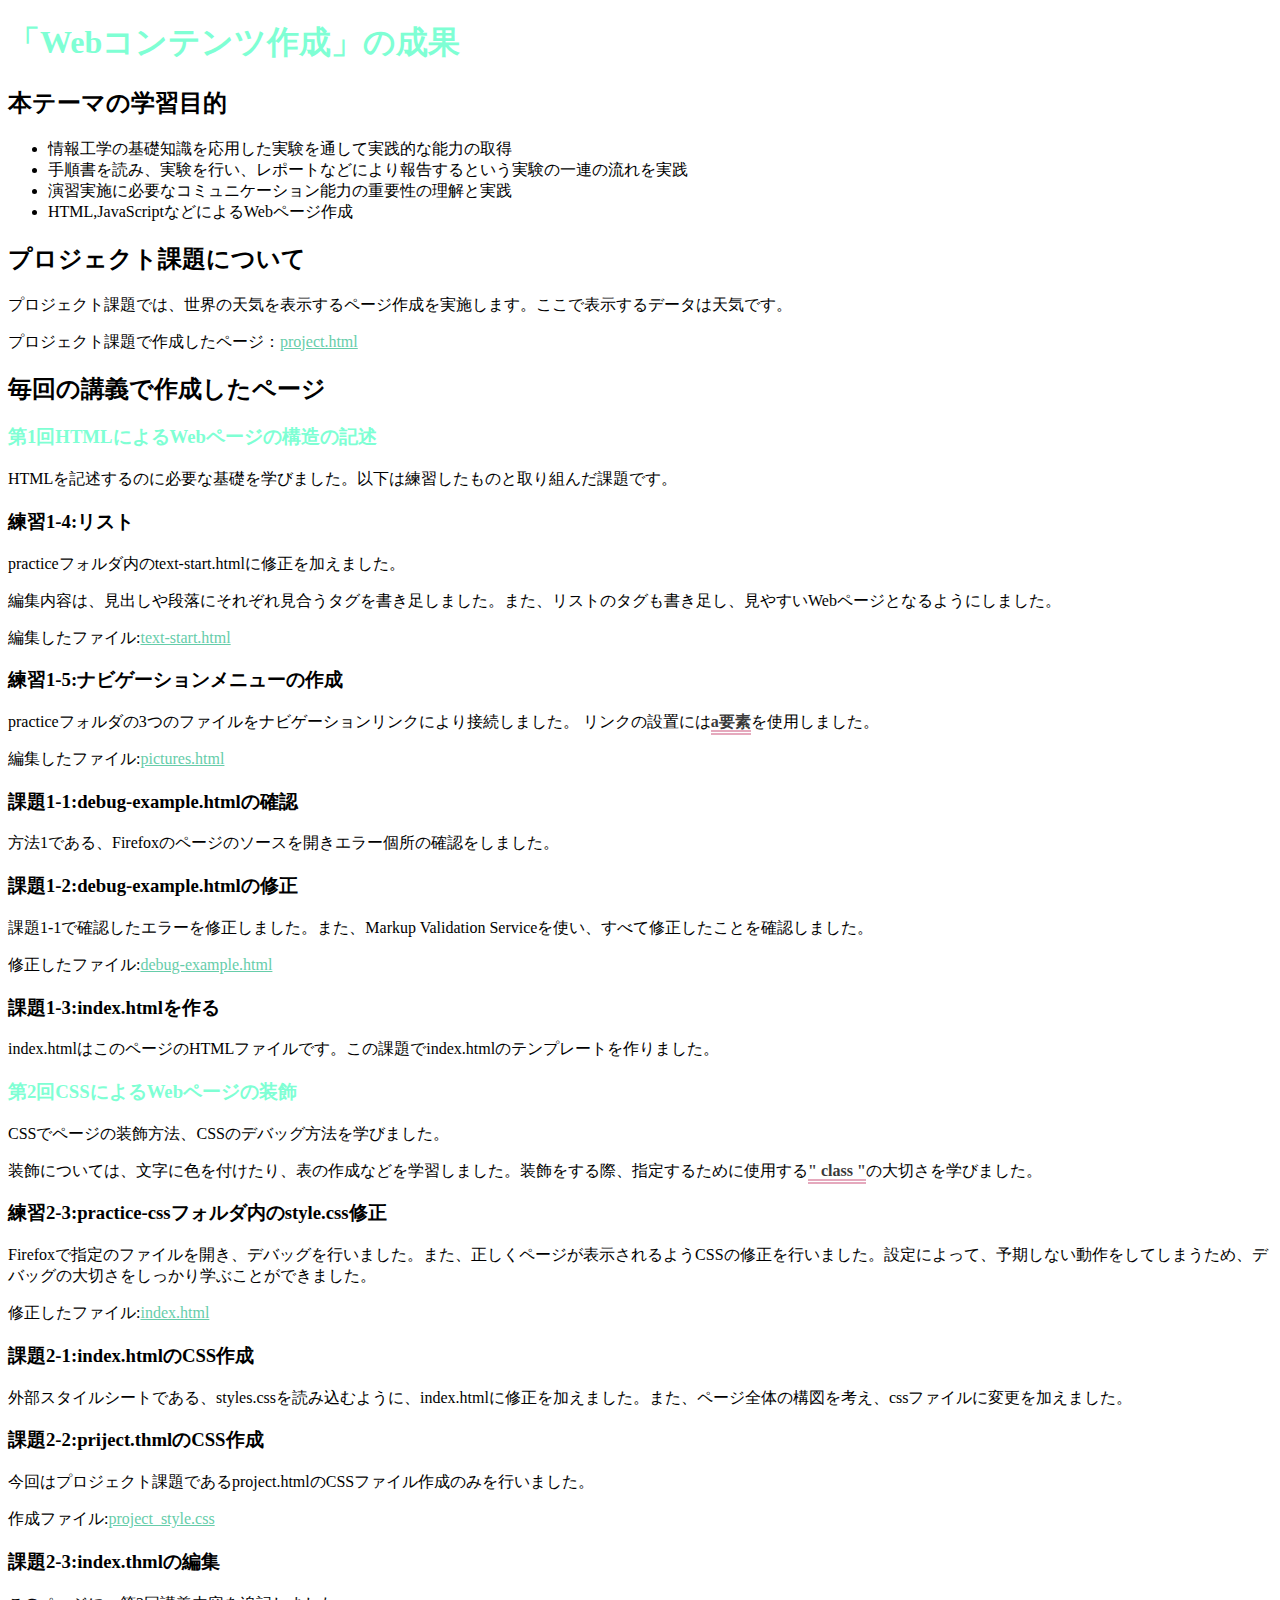
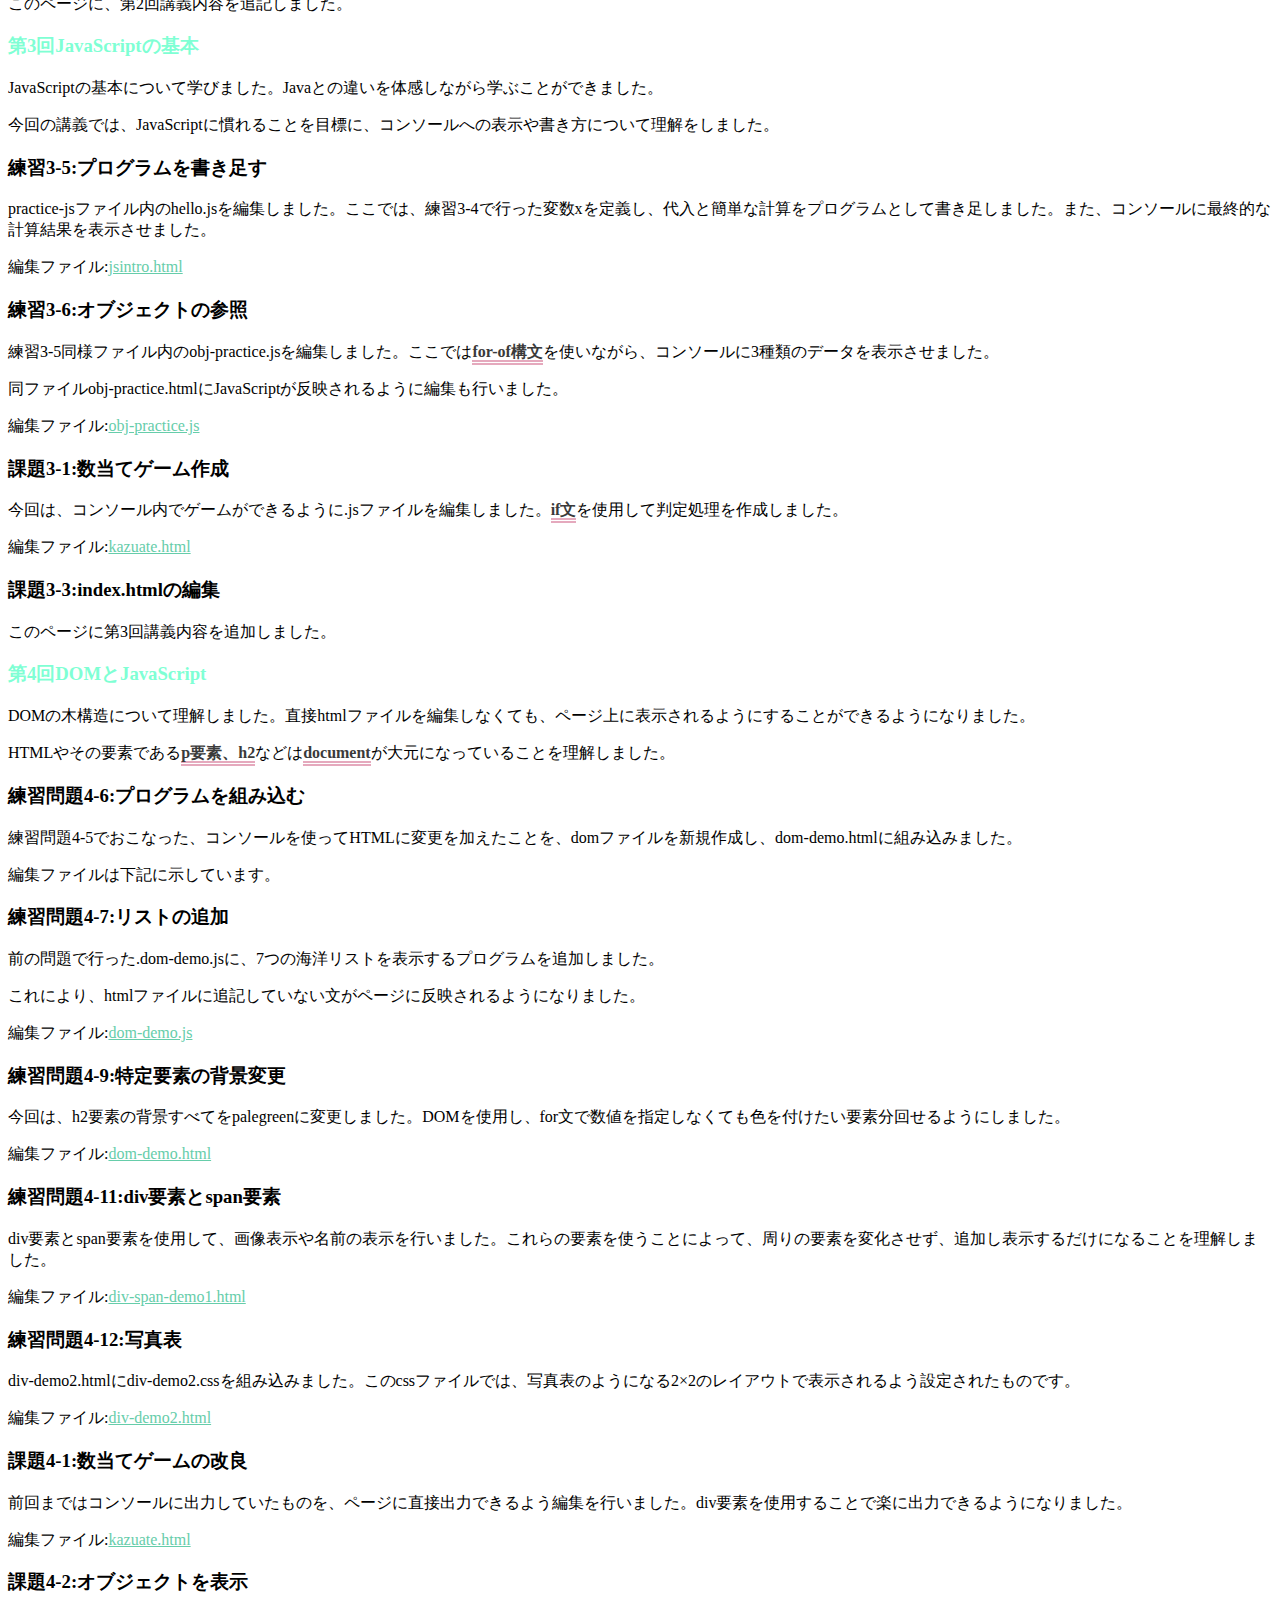
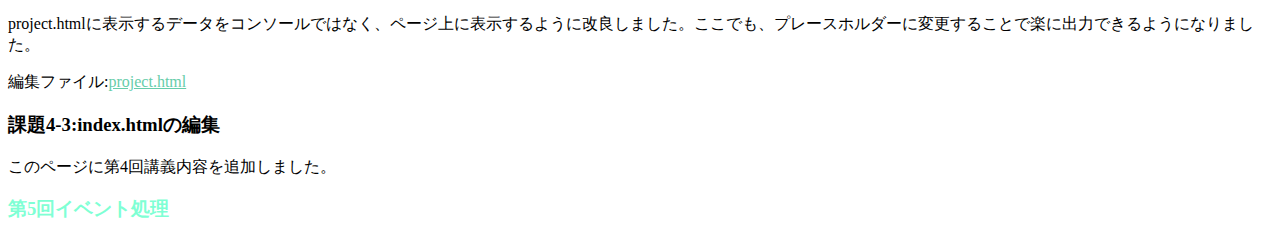
==== index.html @ d24ecbbd "index.html" ====
<!DOCTYPE html>
<html>
    <head>
        <meta charset="utf-8">
        <title>My test page</title>
        <link rel="stylesheet" href="styles.css">
    </head>
    <body>
        <h1>「Webコンテンツ作成」の成果</h1>
        <h2>本テーマの学習目的</h2>
        <p class="x">
            <ul>
                <li>情報工学の基礎知識を応用した実験を通して実践的な能力の取得</li>
                <li>手順書を読み、実験を行い、レポートなどにより報告するという実験の一連の流れを実践</li>
                <li>演習実施に必要なコミュニケーション能力の重要性の理解と実践</li>
                <li>HTML,JavaScriptなどによるWebページ作成</li>
            </ul>
        </p>
        <h2>プロジェクト課題について</h2>
        <p>プロジェクト課題では、世界の天気を表示するページ作成を実施します。ここで表示するデータは天気です。</p>
        <p>プロジェクト課題で作成したページ：<a href="project.html" title="天気のページへ移動します。" target="_blank">project.html</a></p>
        <h2>毎回の講義で作成したページ</h2>

        <h3 class="main">第1回HTMLによるWebページの構造の記述</h3>
        <p>HTMLを記述するのに必要な基礎を学びました。以下は練習したものと取り組んだ課題です。</p>
        <h3>練習1-4:リスト</h3>
        <p>practiceフォルダ内のtext-start.htmlに修正を加えました。</p>
        <p>編集内容は、見出しや段落にそれぞれ見合うタグを書き足しました。また、リストのタグも書き足し、見やすいWebページとなるようにしました。</p>
        <p>編集したファイル:<a href='./practice/text-start.html' title="修正したファイルです。" target="_blank">text-start.html</a></p>
        <h3>練習1-5:ナビゲーションメニューの作成</h3>
        <p>practiceフォルダの3つのファイルをナビゲーションリンクにより接続しました。 リンクの設置には<strong>a要素</strong>を使用しました。</p>
        <p>編集したファイル:<a href="./practice/pictures.html" title="修正したファイル" target="_blank">pictures.html</a></p>
        <h3>課題1-1:debug-example.htmlの確認</h3>
        <p>方法1である、Firefoxのページのソースを開きエラー個所の確認をしました。</p>
        <h3>課題1-2:debug-example.htmlの修正</h3>
        <p>課題1-1で確認したエラーを修正しました。また、Markup Validation Serviceを使い、すべて修正したことを確認しました。</p>
        <p>修正したファイル:<a href="./practice/debug-example.html" title="修正したファイルです" target="_blank">debug-example.html</a></p>
        <h3>課題1-3:index.htmlを作る</h3>
        <p>index.htmlはこのページのHTMLファイルです。この課題でindex.htmlのテンプレートを作りました。</p>
        
        <h3 class="main">第2回CSSによるWebページの装飾</h3>
        <p>CSSでページの装飾方法、CSSのデバッグ方法を学びました。</p>
        <p>装飾については、文字に色を付けたり、表の作成などを学習しました。装飾をする際、指定するために使用する<strong>&quot class &quot</strong>の大切さを学びました。</p>
        <h3>練習2-3:practice-cssフォルダ内のstyle.css修正</h3>
        <p>Firefoxで指定のファイルを開き、デバッグを行いました。また、正しくページが表示されるようCSSの修正を行いました。設定によって、予期しない動作をしてしまうため、デバッグの大切さをしっかり学ぶことができました。</p>
        <p>修正したファイル:<a href="./practice-css/index.html" title="修正されたページです。" target="_blank">index.html</a></p>
        <h3>課題2-1:index.htmlのCSS作成</h3>
        <p>外部スタイルシートである、styles.cssを読み込むように、index.htmlに修正を加えました。また、ページ全体の構図を考え、cssファイルに変更を加えました。</p>
        <h3>課題2-2:priject.thmlのCSS作成</h3>
        <P>今回はプロジェクト課題であるproject.htmlのCSSファイル作成のみを行いました。</P>
        <p>作成ファイル:<a href="project_style.css" title="こちらはCSSファイルです。" target="_blank">project_style.css</a></p>
        <h3>課題2-3:index.thmlの編集</h3>
        <p>このページに、第2回講義内容を追記しました。</p>

        <h3 class="main">第3回JavaScriptの基本</h3>
        <p>JavaScriptの基本について学びました。Javaとの違いを体感しながら学ぶことができました。</p>
        <p>今回の講義では、JavaScriptに慣れることを目標に、コンソールへの表示や書き方について理解をしました。</p>
        <h3>練習3-5:プログラムを書き足す</h3>
        <p>practice-jsファイル内のhello.jsを編集しました。ここでは、練習3-4で行った変数xを定義し、代入と簡単な計算をプログラムとして書き足しました。また、コンソールに最終的な計算結果を表示させました。</p>
        <p>編集ファイル:<a href="./practice-js/jsintro.html" title="コンソールに表示されます。" target="_blank">jsintro.html</a></p>
        <h3>練習3-6:オブジェクトの参照</h3>
        <p>練習3-5同様ファイル内のobj-practice.jsを編集しました。ここでは<strong>for-of構文</strong>を使いながら、コンソールに3種類のデータを表示させました。</p>
        <p>同ファイルobj-practice.htmlにJavaScriptが反映されるように編集も行いました。</p>
        <p>編集ファイル:<a href="./practice-js/obj-practice.js" title="編集ファイルです。" target="_blank">obj-practice.js</a></p>
        <h3>課題3-1:数当てゲーム作成</h3>
        <p>今回は、コンソール内でゲームができるように.jsファイルを編集しました。<strong>if文</strong>を使用して判定処理を作成しました。</p>
        <p>編集ファイル:<a href="kazuate.html" title="数当てゲームができます。" target="_blank">kazuate.html</a></p>
        <h3>課題3-3:index.htmlの編集</h3>
        <p>このページに第3回講義内容を追加しました。</p>
        
        <h3 class="main">第4回DOMとJavaScript</h3>
        <P>DOMの木構造について理解しました。直接htmlファイルを編集しなくても、ページ上に表示されるようにすることができるようになりました。</P>
        <p>HTMLやその要素である<strong>p要素、h2</strong>などは<strong>document</strong>が大元になっていることを理解しました。</P>
        <h3>練習問題4-6:プログラムを組み込む</h3>
        <p>練習問題4-5でおこなった、コンソールを使ってHTMLに変更を加えたことを、domファイルを新規作成し、dom-demo.htmlに組み込みました。</p>
        <p>編集ファイルは下記に示しています。</p>
        <h3>練習問題4-7:リストの追加</h3>
        <p>前の問題で行った.dom-demo.jsに、7つの海洋リストを表示するプログラムを追加しました。</p>
        <p>これにより、htmlファイルに追記していない文がページに反映されるようになりました。</p>
        <p>編集ファイル:<a href="./practice-dom/dom-demo.js" title="編集ファイルです。" target="_blank">dom-demo.js</a></p>
        <h3>練習問題4-9:特定要素の背景変更</h3>
        <p>今回は、h2要素の背景すべてをpalegreenに変更しました。DOMを使用し、for文で数値を指定しなくても色を付けたい要素分回せるようにしました。</p>
        <p>編集ファイル:<a href="./practice-dom/dom-demo.html" title="大陸についてのページ" target="_blank">dom-demo.html</a></p>
        <h3>練習問題4-11:div要素とspan要素</h3>
        <p>div要素とspan要素を使用して、画像表示や名前の表示を行いました。これらの要素を使うことによって、周りの要素を変化させず、追加し表示するだけになることを理解しました。</p>
        <p>編集ファイル:<a href="./practice-dom/div-span-demo1.html" title="学生の顔写真ページ" target="_blank">div-span-demo1.html</a></p>
        <h3>練習問題4-12:写真表</h3>
        <p>div-demo2.htmlにdiv-demo2.cssを組み込みました。このcssファイルでは、写真表のようになる2×2のレイアウトで表示されるよう設定されたものです。</p>
        <p>編集ファイル:<a href="./practice-dom/div-demo2.html" title="写真表のページです" target="_blank">div-demo2.html</a></p>
        <h3>課題4-1:数当てゲームの改良</h3>
        <p>前回まではコンソールに出力していたものを、ページに直接出力できるよう編集を行いました。div要素を使用することで楽に出力できるようになりました。</p>
        <P>編集ファイル:<a href='./kazuate.html' title='ゲームができます。' target='_blank'>kazuate.html</a></P>
        <h3>課題4-2:オブジェクトを表示</h3>
        <p>project.htmlに表示するデータをコンソールではなく、ページ上に表示するように改良しました。ここでも、プレースホルダーに変更することで楽に出力できるようになりました。</p>
        <p>編集ファイル:<a href='./project.html' title='project課題です' target='_blank'>project.html</a></p>
        <h3>課題4-3:index.htmlの編集</h3>
        <p>このページに第4回講義内容を追加しました。</p>

        <h3 class="main">第5回イベント処理</h3>
        
    </body>
</html>
---- styles.css ----
h1{
    color:aquamarine;
}
h2,p.x{
    border:1px 
}
a:link{
    color:mediumaquamarine;
}
a:visited{
    color:lightpink;
}
strong{
    color:rgb(58, 58, 58);
    border-bottom:thick double rgb(229, 169, 189);
}
h3.main{
    color:aquamarine;
}
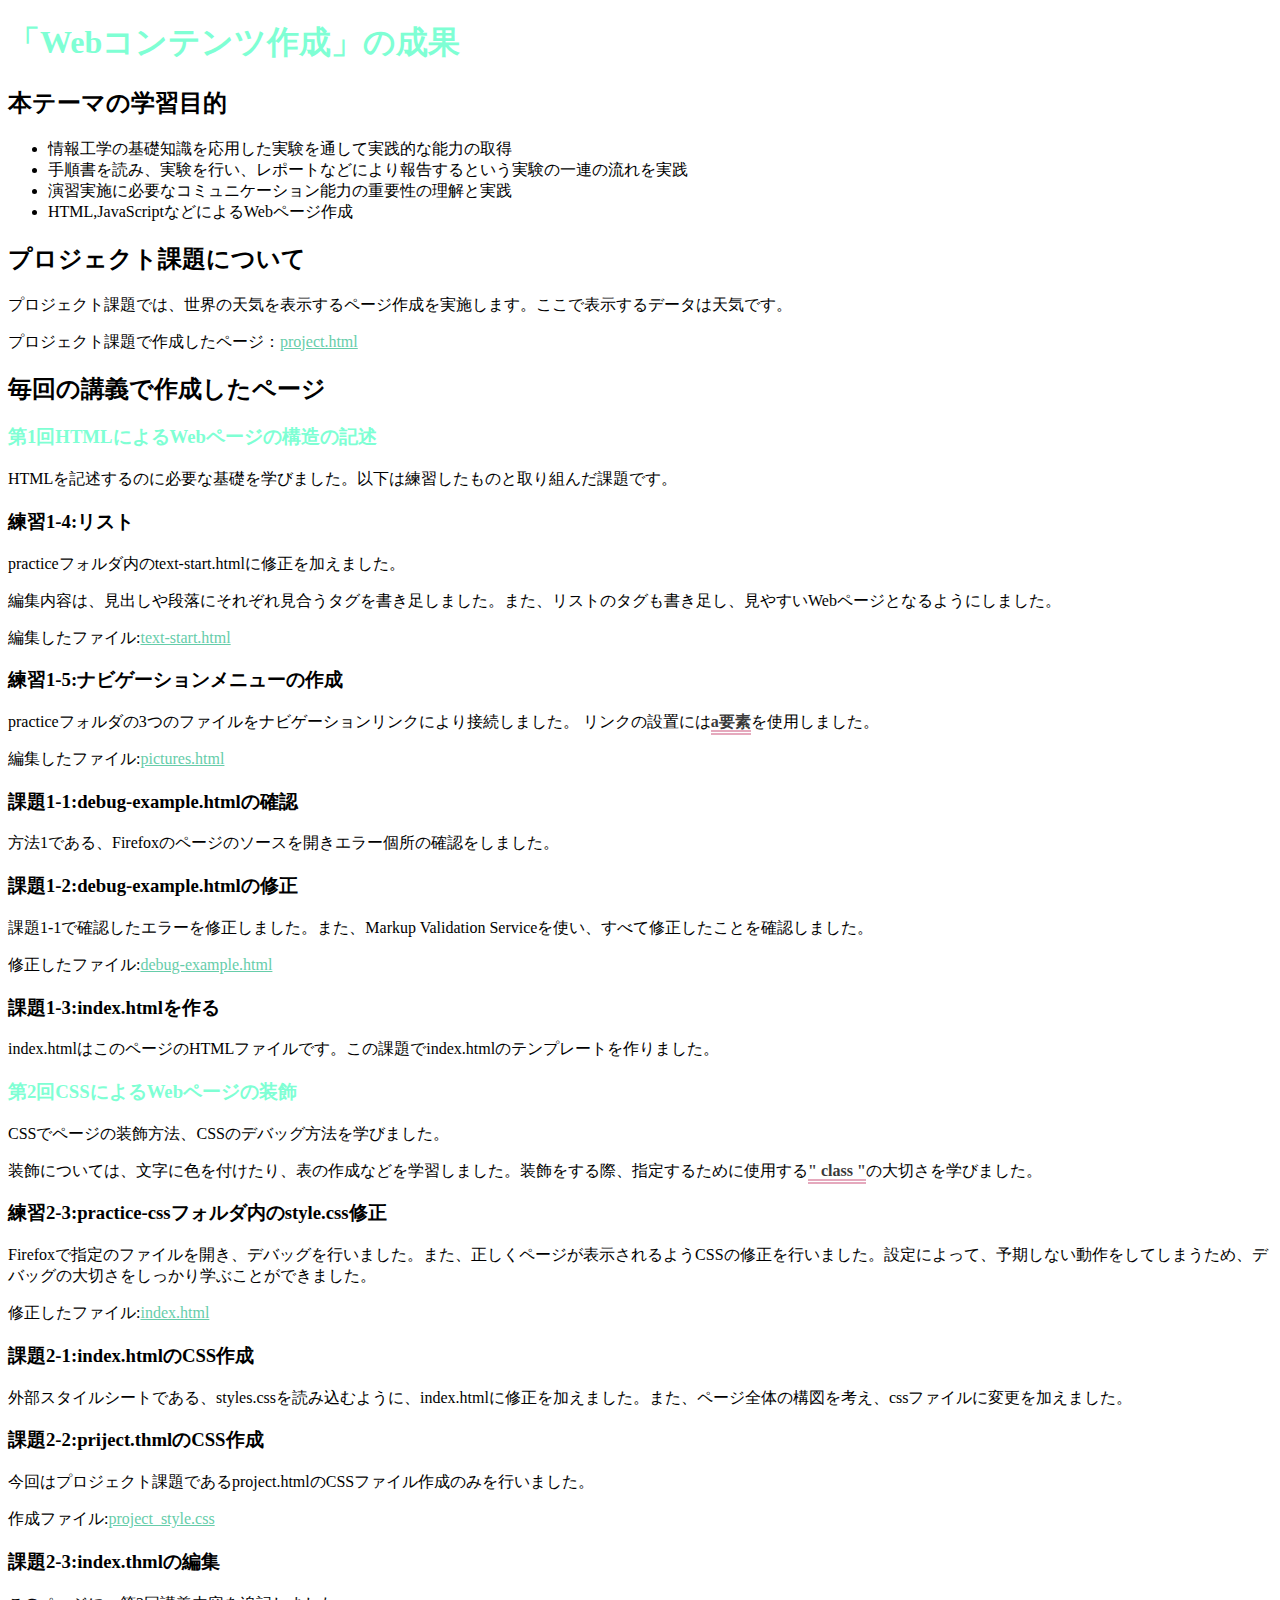
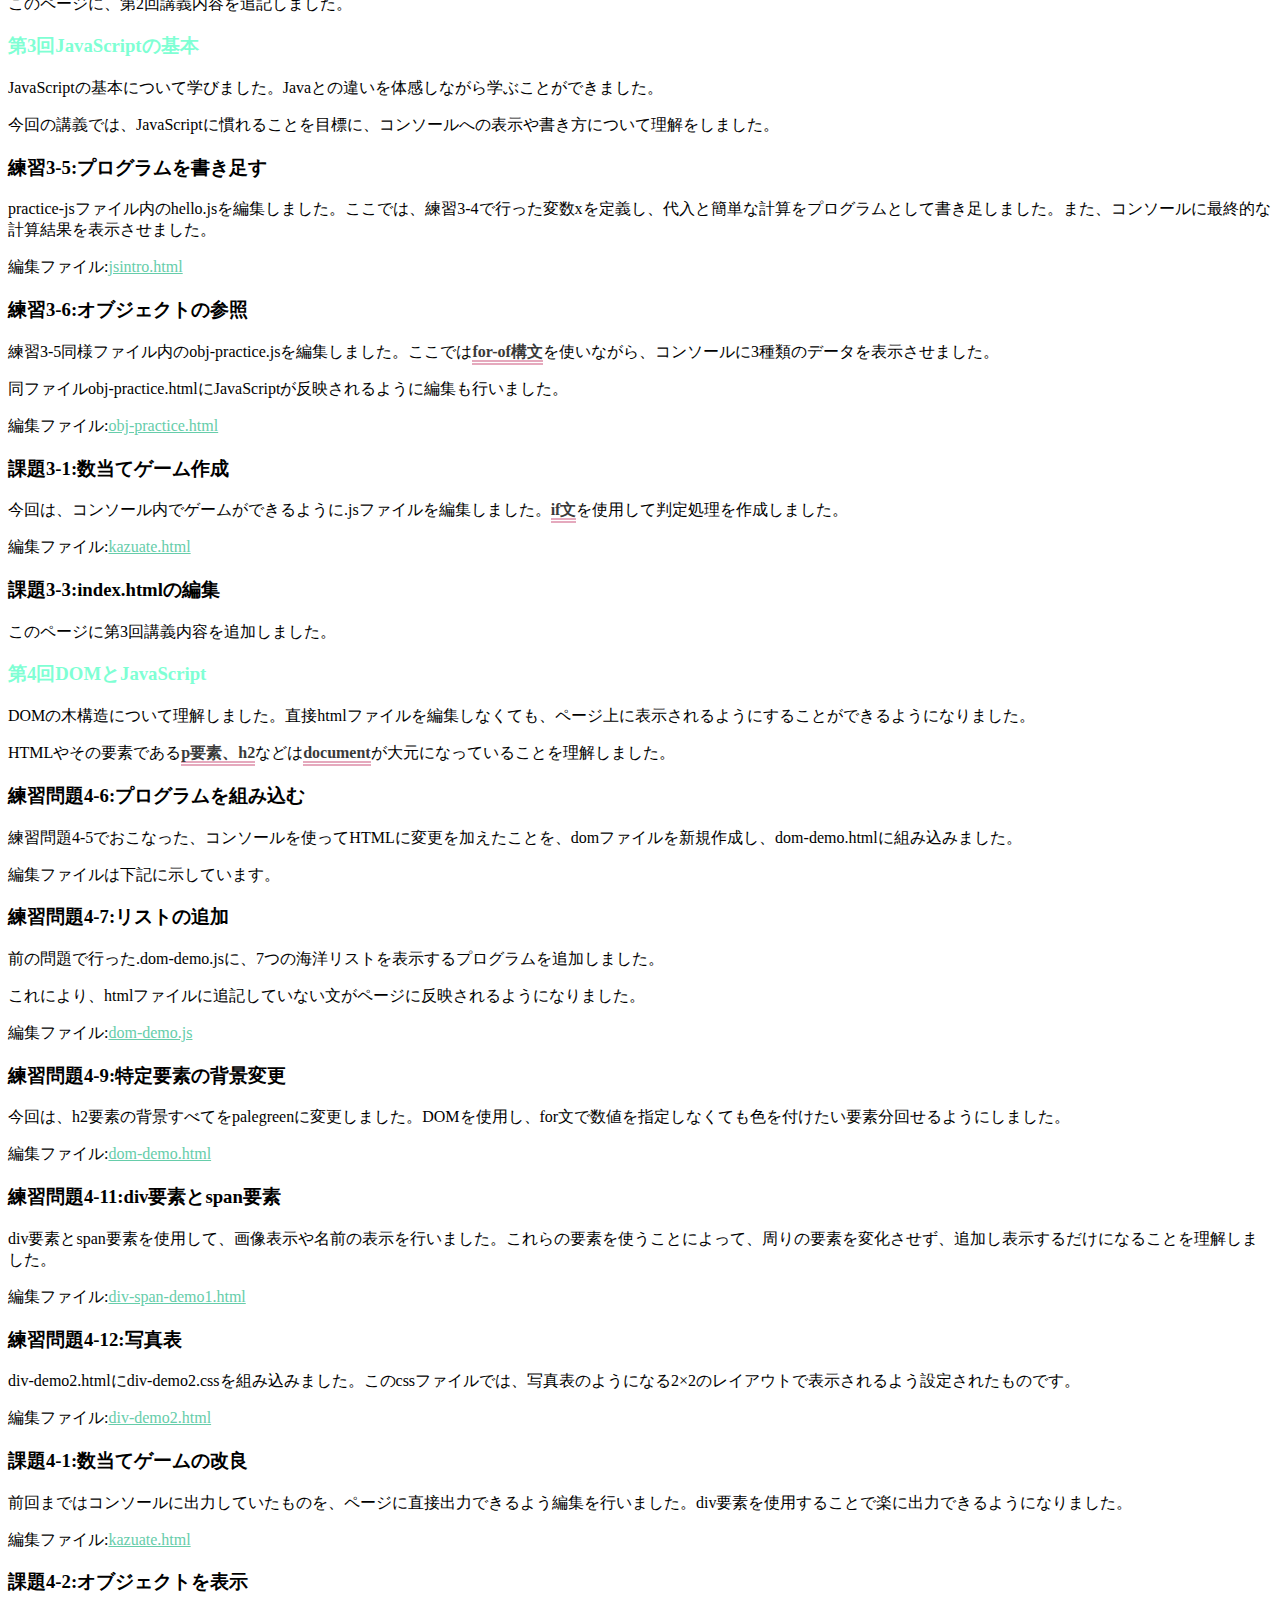
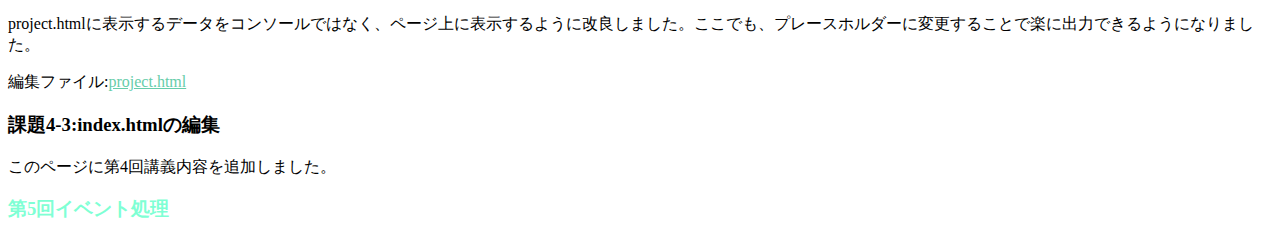
==== commit 2153eca3: "index.html" ====
--- a/index.html
+++ b/index.html
@@ -61,7 +61,7 @@
         <h3>練習3-6:オブジェクトの参照</h3>
         <p>練習3-5同様ファイル内のobj-practice.jsを編集しました。ここでは<strong>for-of構文</strong>を使いながら、コンソールに3種類のデータを表示させました。</p>
         <p>同ファイルobj-practice.htmlにJavaScriptが反映されるように編集も行いました。</p>
-        <p>編集ファイル:<a href="./practice-js/obj-practice.js" title="編集ファイルです。" target="_blank">obj-practice.js</a></p>
+        <p>編集ファイル:<a href="./practice-js/obj-practice.html" title="編集ファイルです。" target="_blank">obj-practice.html</a></p>
         <h3>課題3-1:数当てゲーム作成</h3>
         <p>今回は、コンソール内でゲームができるように.jsファイルを編集しました。<strong>if文</strong>を使用して判定処理を作成しました。</p>
         <p>編集ファイル:<a href="kazuate.html" title="数当てゲームができます。" target="_blank">kazuate.html</a></p>
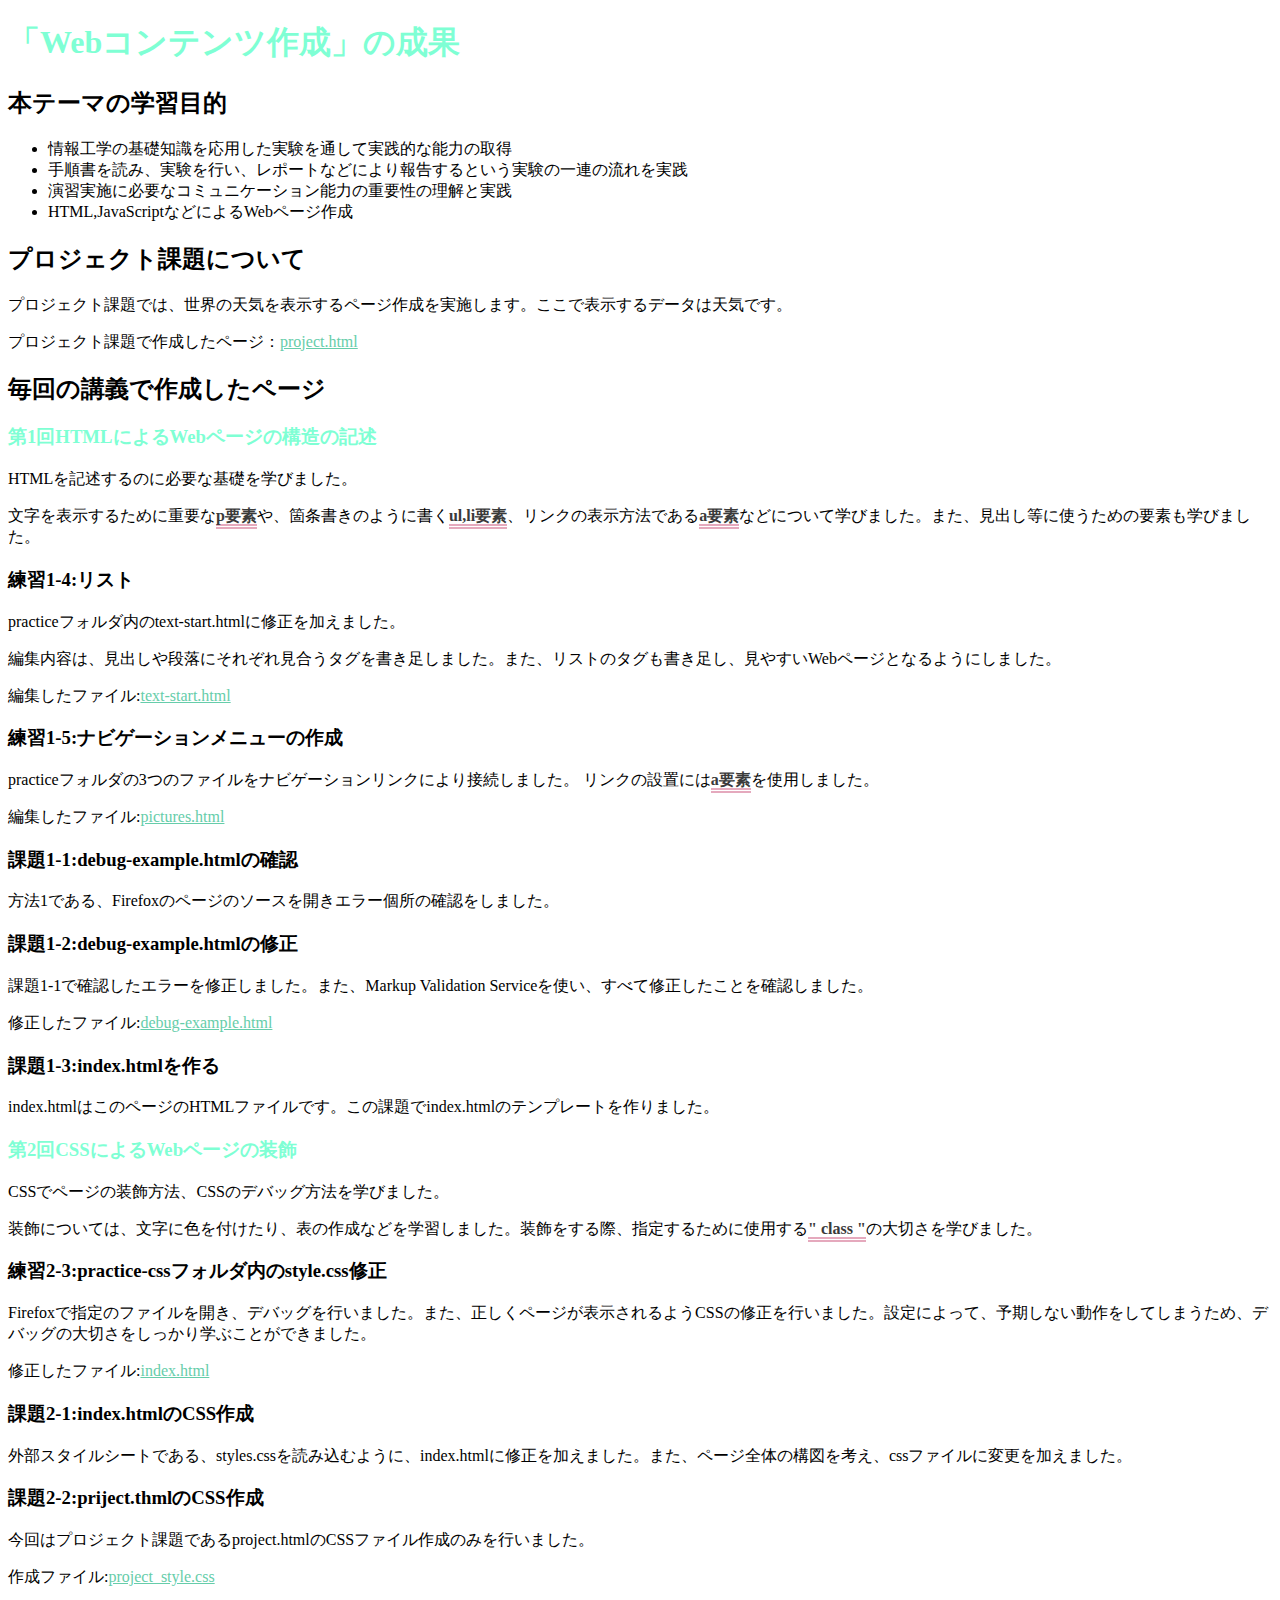
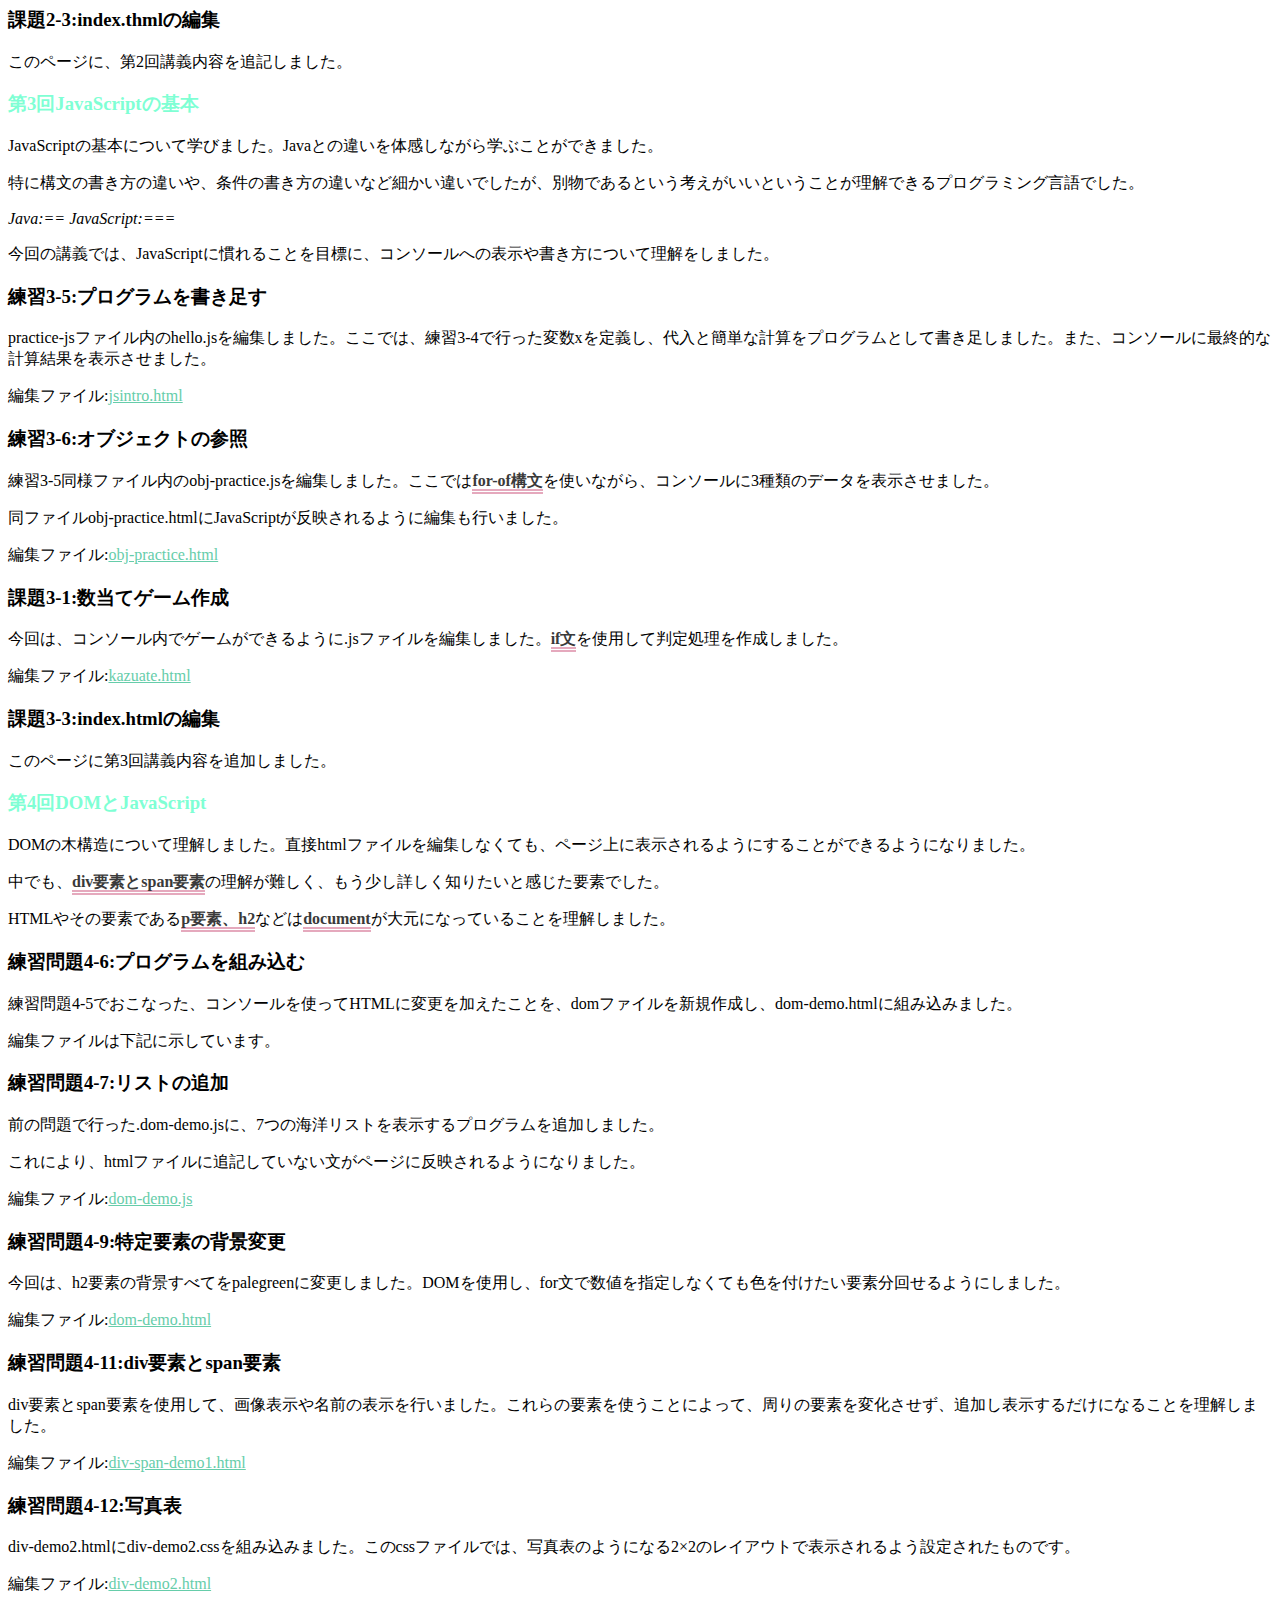
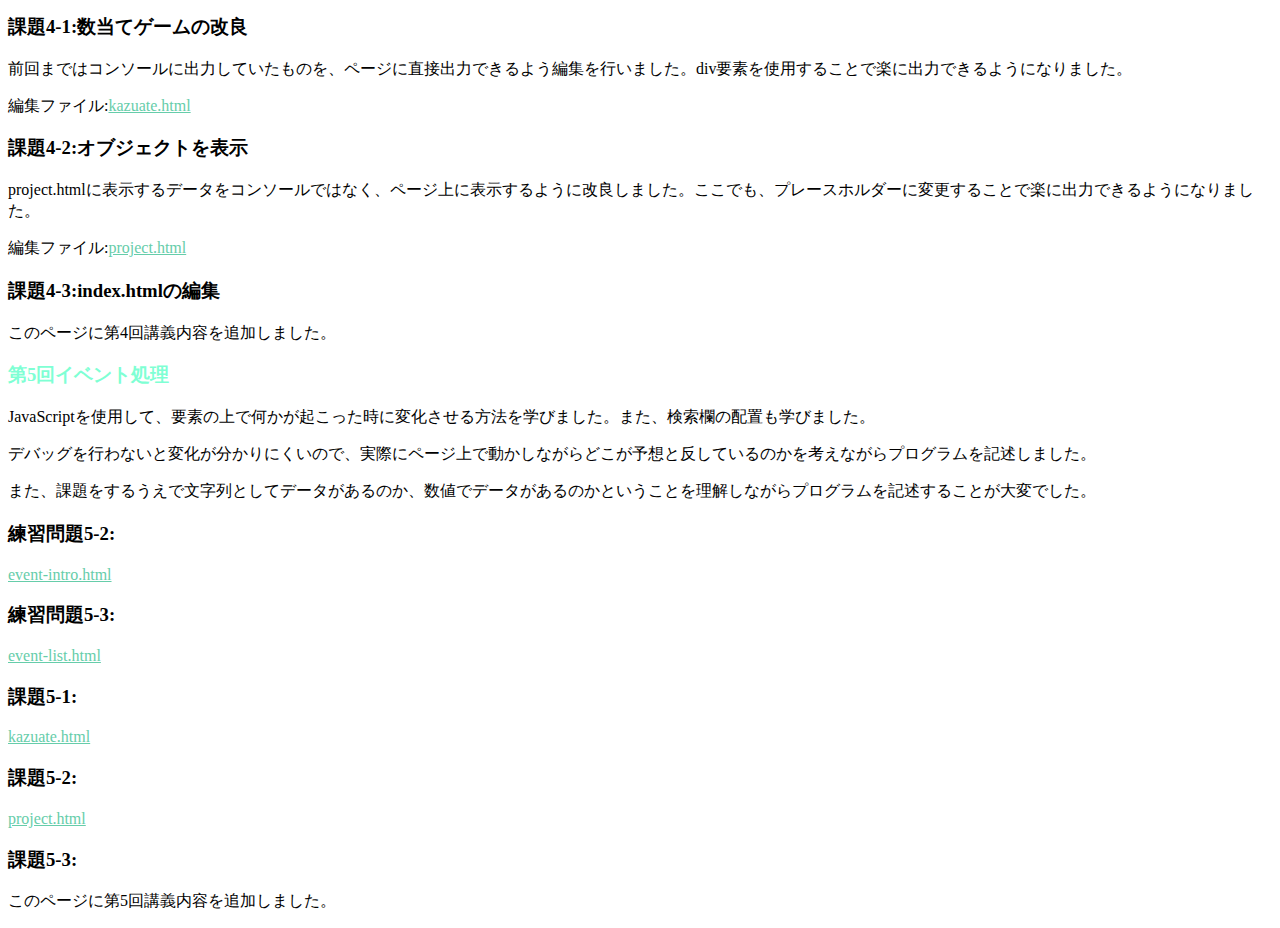
==== commit b7b7474a: "index.html" ====
--- a/index.html
+++ b/index.html
@@ -22,7 +22,8 @@
         <h2>毎回の講義で作成したページ</h2>
 
         <h3 class="main">第1回HTMLによるWebページの構造の記述</h3>
-        <p>HTMLを記述するのに必要な基礎を学びました。以下は練習したものと取り組んだ課題です。</p>
+        <p>HTMLを記述するのに必要な基礎を学びました。</p>
+        <p>文字を表示するために重要な<strong>p要素</strong>や、箇条書きのように書く<strong>ul,li要素</strong>、リンクの表示方法である<strong>a要素</strong>などについて学びました。また、見出し等に使うための要素も学びました。</p>
         <h3>練習1-4:リスト</h3>
         <p>practiceフォルダ内のtext-start.htmlに修正を加えました。</p>
         <p>編集内容は、見出しや段落にそれぞれ見合うタグを書き足しました。また、リストのタグも書き足し、見やすいWebページとなるようにしました。</p>
@@ -54,6 +55,8 @@
 
         <h3 class="main">第3回JavaScriptの基本</h3>
         <p>JavaScriptの基本について学びました。Javaとの違いを体感しながら学ぶことができました。</p>
+        <p>特に構文の書き方の違いや、条件の書き方の違いなど細かい違いでしたが、別物であるという考えがいいということが理解できるプログラミング言語でした。</p>
+        <p><em>Java:== JavaScript:===</em></p>
         <p>今回の講義では、JavaScriptに慣れることを目標に、コンソールへの表示や書き方について理解をしました。</p>
         <h3>練習3-5:プログラムを書き足す</h3>
         <p>practice-jsファイル内のhello.jsを編集しました。ここでは、練習3-4で行った変数xを定義し、代入と簡単な計算をプログラムとして書き足しました。また、コンソールに最終的な計算結果を表示させました。</p>
@@ -70,6 +73,7 @@
         
         <h3 class="main">第4回DOMとJavaScript</h3>
         <P>DOMの木構造について理解しました。直接htmlファイルを編集しなくても、ページ上に表示されるようにすることができるようになりました。</P>
+        <p>中でも、<strong>div要素とspan要素</strong>の理解が難しく、もう少し詳しく知りたいと感じた要素でした。</p>
         <p>HTMLやその要素である<strong>p要素、h2</strong>などは<strong>document</strong>が大元になっていることを理解しました。</P>
         <h3>練習問題4-6:プログラムを組み込む</h3>
         <p>練習問題4-5でおこなった、コンソールを使ってHTMLに変更を加えたことを、domファイルを新規作成し、dom-demo.htmlに組み込みました。</p>
@@ -97,6 +101,22 @@
         <p>このページに第4回講義内容を追加しました。</p>
 
         <h3 class="main">第5回イベント処理</h3>
-        
+        <p>JavaScriptを使用して、要素の上で何かが起こった時に変化させる方法を学びました。また、検索欄の配置も学びました。</p>
+        <p>デバッグを行わないと変化が分かりにくいので、実際にページ上で動かしながらどこが予想と反しているのかを考えながらプログラムを記述しました。</p>
+        <p>また、課題をするうえで文字列としてデータがあるのか、数値でデータがあるのかということを理解しながらプログラムを記述することが大変でした。</p>
+        <h3>練習問題5-2:</h3>
+        <p></p>
+        <p><a href='./practice-event/event-intro.html' title='' target='_blank'>event-intro.html</a></p>
+        <h3>練習問題5-3:</h3>
+        <p></p>
+        <p><a href='./practice-event/event-list.html' title='' target='_blank'>event-list.html</a></p>
+        <h3>課題5-1:</h3>
+        <p></p>
+        <p><a href="kazuate.html" title="" target="_blank">kazuate.html</a></p>
+        <h3>課題5-2:</h3>
+        <p></p>
+        <p><a href='project.html' title='' target='_blank'>project.html</a></p>
+        <h3>課題5-3:</h3>
+        <p>このページに第5回講義内容を追加しました。</p>
     </body>
 </html>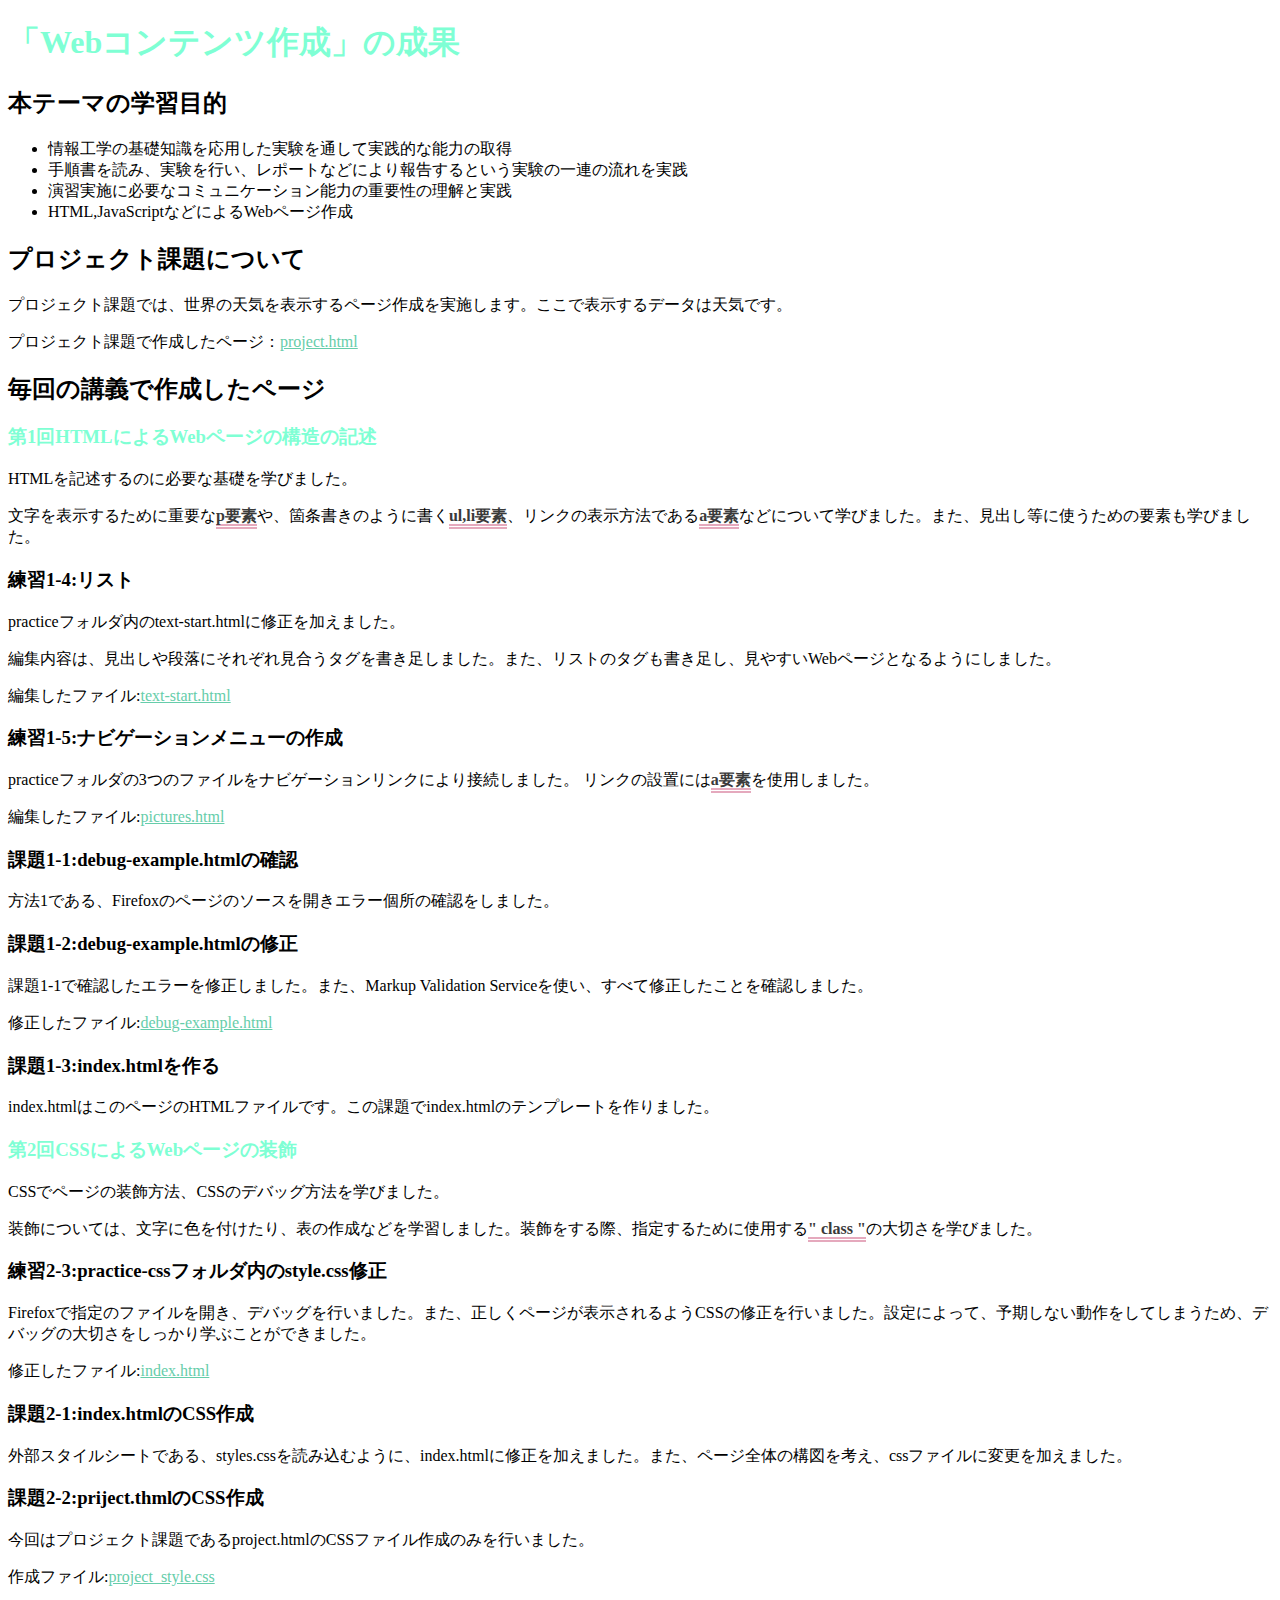
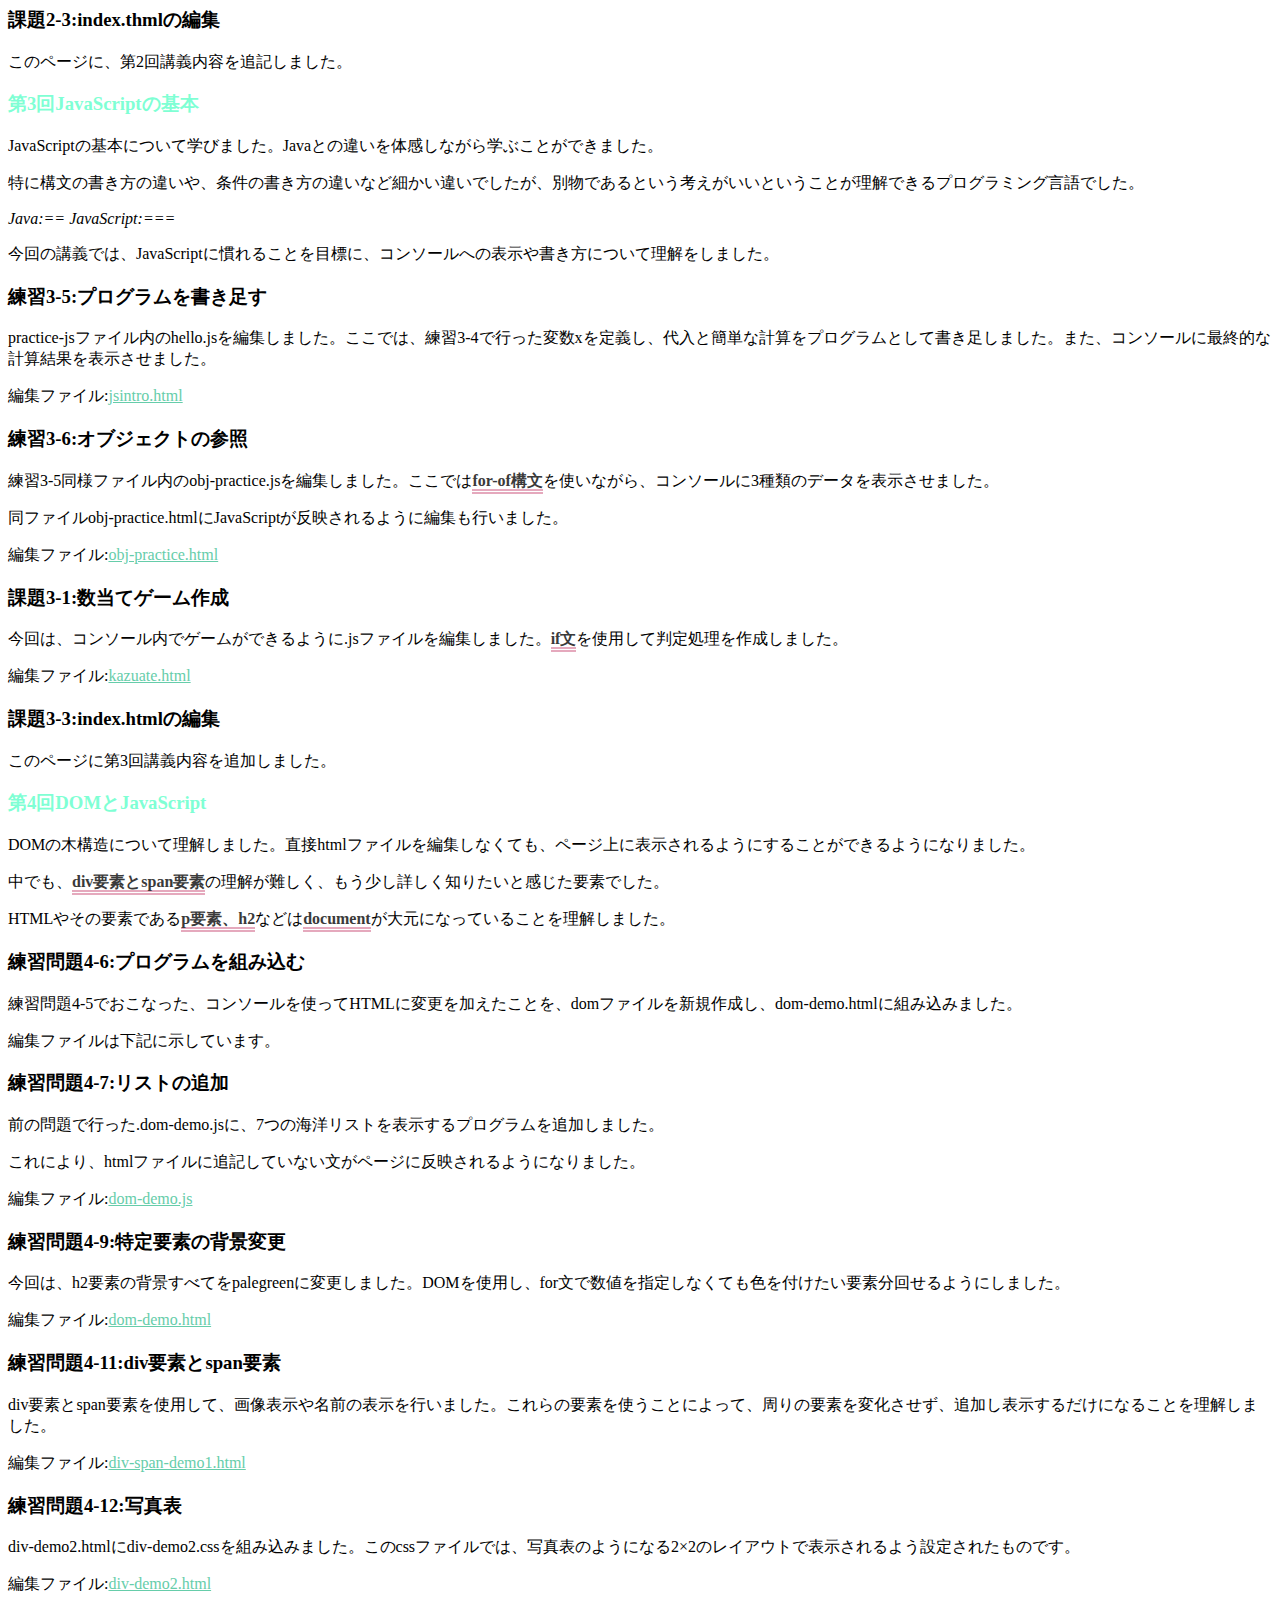
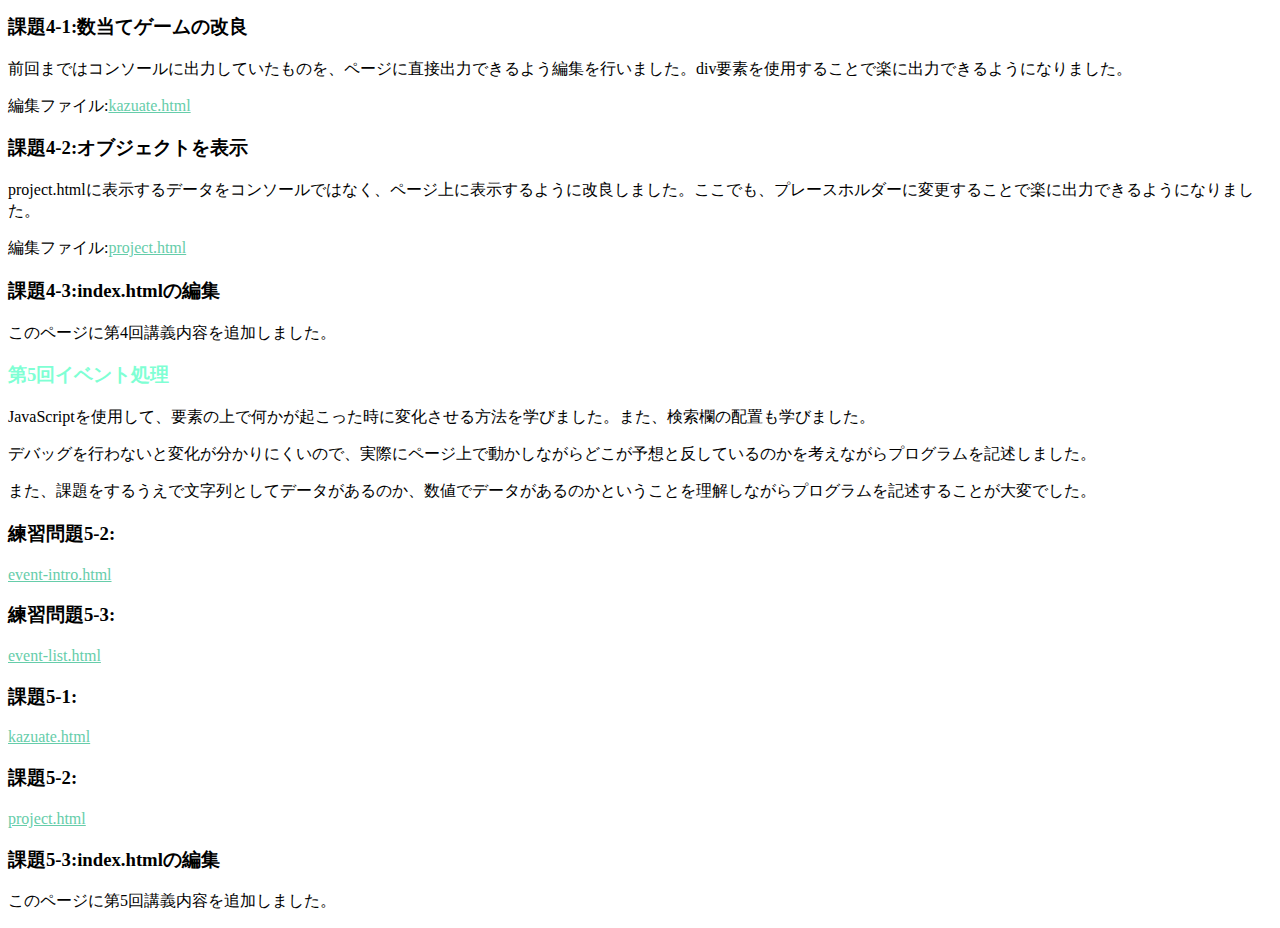
==== commit 42fbbab2: "index.html" ====
--- a/index.html
+++ b/index.html
@@ -116,7 +116,7 @@
         <h3>課題5-2:</h3>
         <p></p>
         <p><a href='project.html' title='' target='_blank'>project.html</a></p>
-        <h3>課題5-3:</h3>
+        <h3>課題5-3:index.htmlの編集</h3>
         <p>このページに第5回講義内容を追加しました。</p>
     </body>
 </html>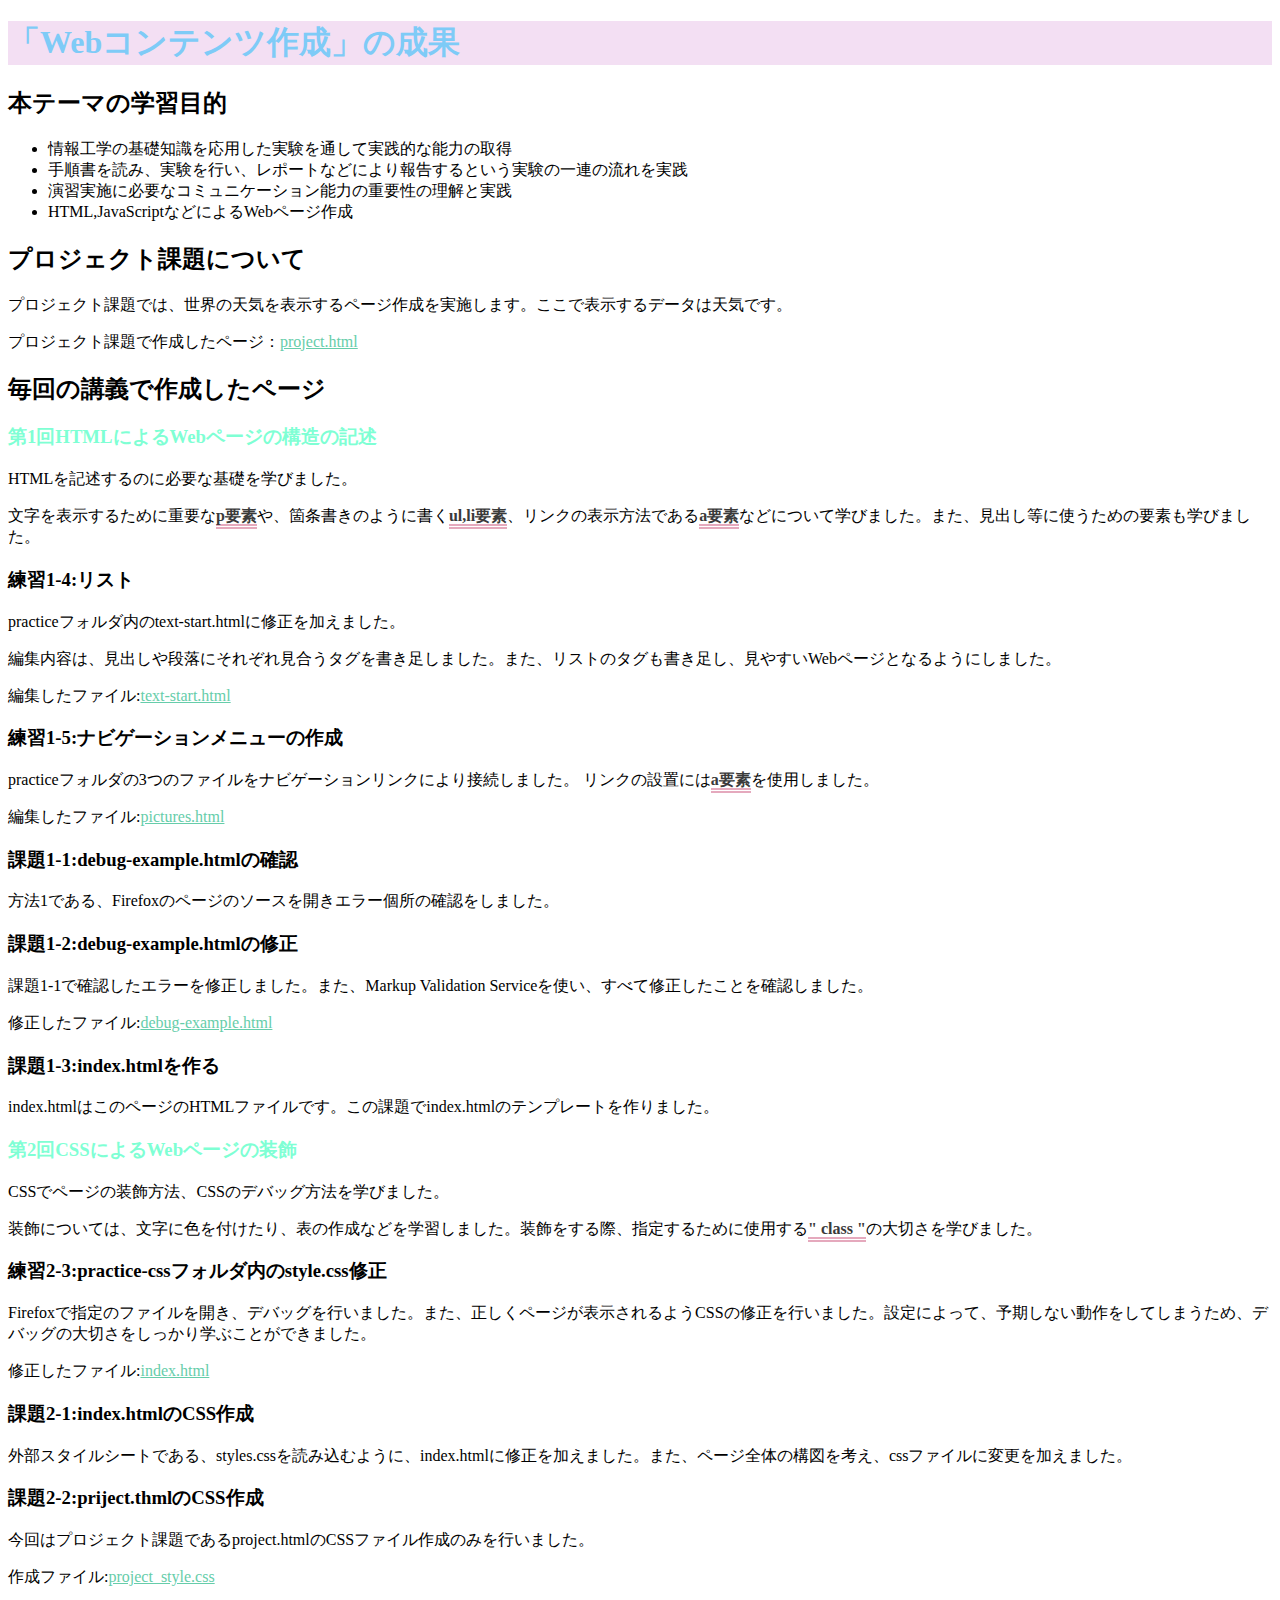
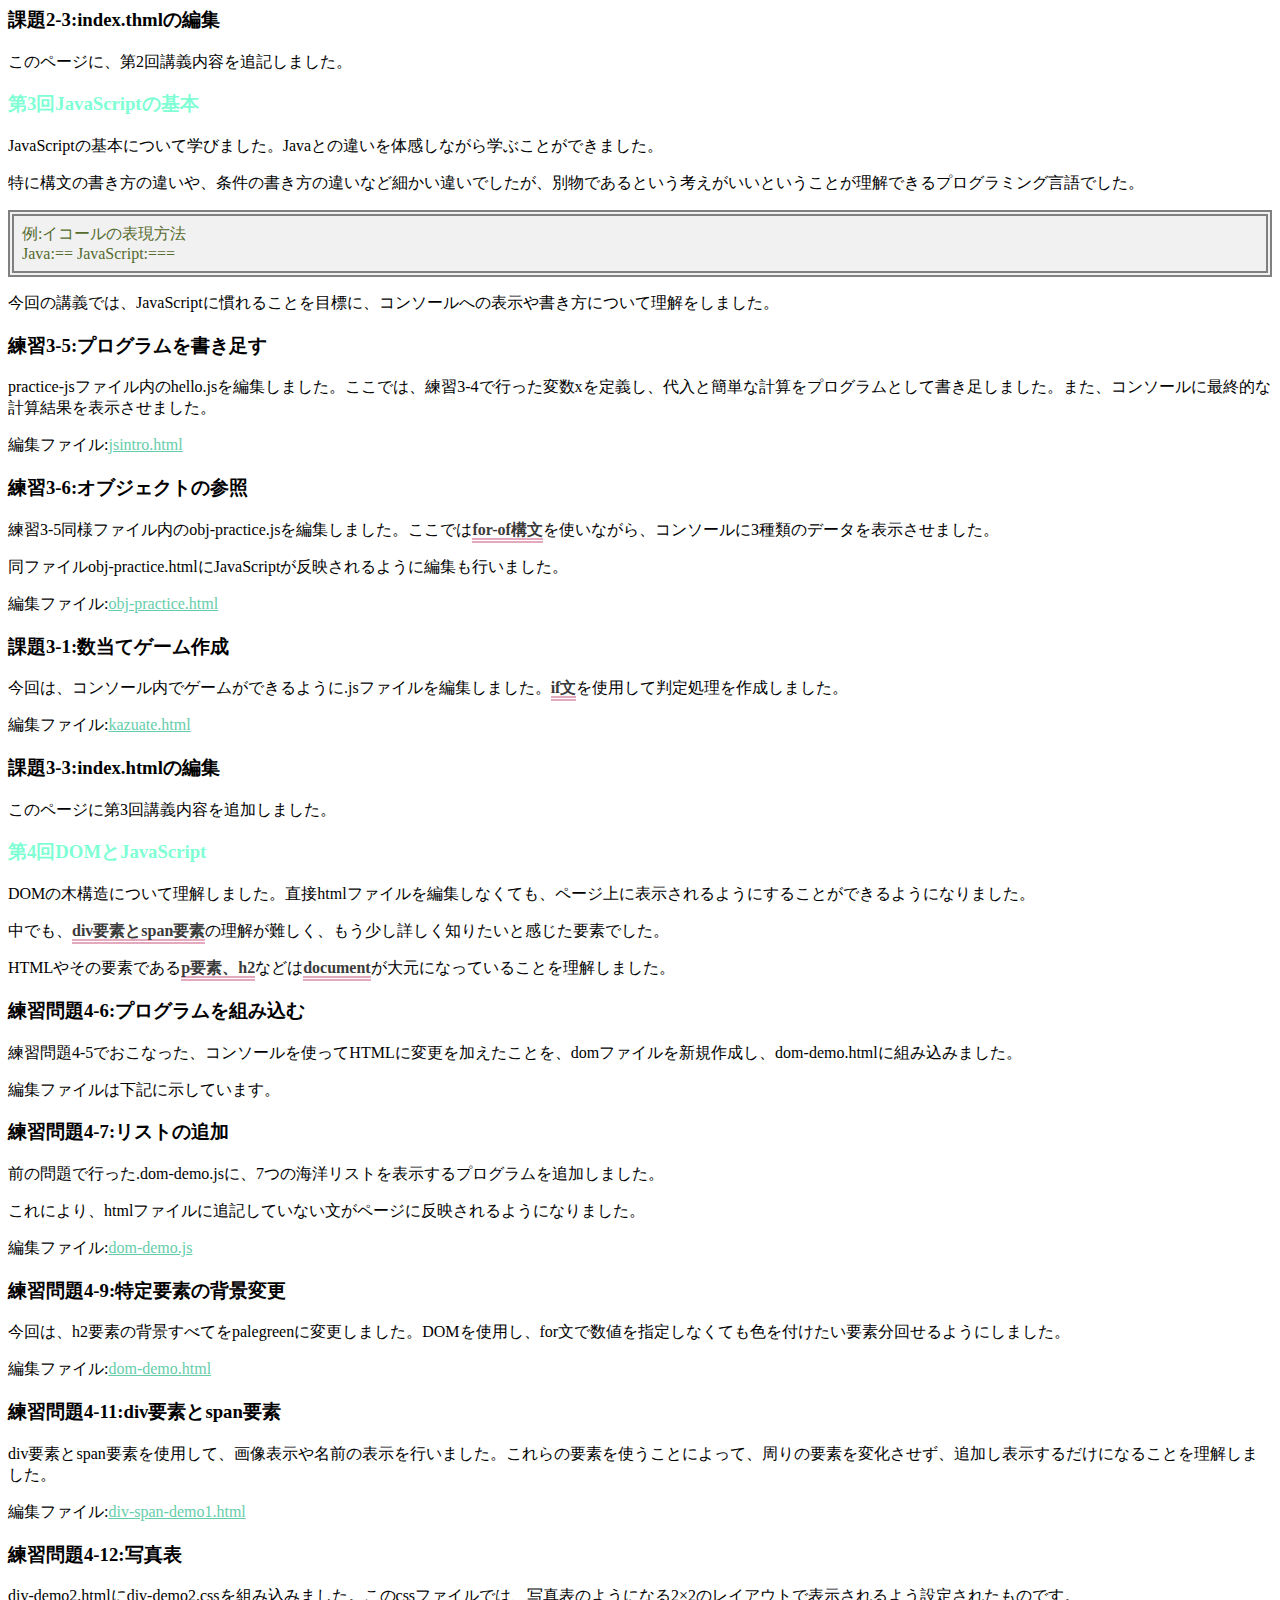
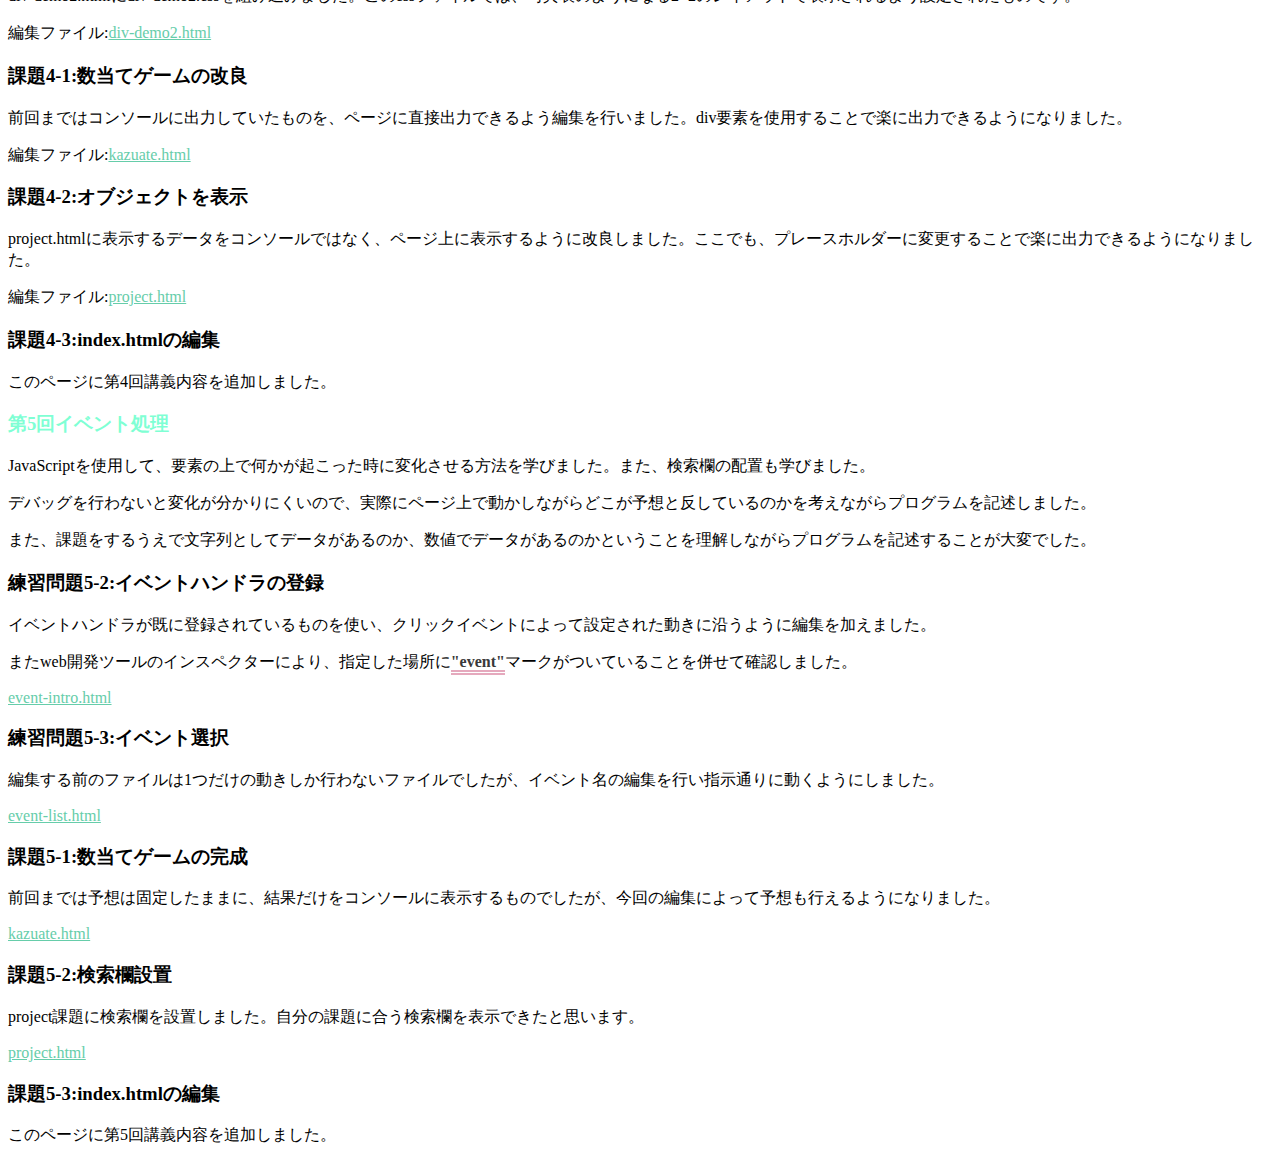
==== commit 9374c6b6: "index" ====
--- a/index.html
+++ b/index.html
@@ -56,7 +56,7 @@
         <h3 class="main">第3回JavaScriptの基本</h3>
         <p>JavaScriptの基本について学びました。Javaとの違いを体感しながら学ぶことができました。</p>
         <p>特に構文の書き方の違いや、条件の書き方の違いなど細かい違いでしたが、別物であるという考えがいいということが理解できるプログラミング言語でした。</p>
-        <p><em>Java:== JavaScript:===</em></p>
+        <p class="em">例:イコールの表現方法<br>Java:== JavaScript:===</p>
         <p>今回の講義では、JavaScriptに慣れることを目標に、コンソールへの表示や書き方について理解をしました。</p>
         <h3>練習3-5:プログラムを書き足す</h3>
         <p>practice-jsファイル内のhello.jsを編集しました。ここでは、練習3-4で行った変数xを定義し、代入と簡単な計算をプログラムとして書き足しました。また、コンソールに最終的な計算結果を表示させました。</p>
@@ -104,17 +104,18 @@
         <p>JavaScriptを使用して、要素の上で何かが起こった時に変化させる方法を学びました。また、検索欄の配置も学びました。</p>
         <p>デバッグを行わないと変化が分かりにくいので、実際にページ上で動かしながらどこが予想と反しているのかを考えながらプログラムを記述しました。</p>
         <p>また、課題をするうえで文字列としてデータがあるのか、数値でデータがあるのかということを理解しながらプログラムを記述することが大変でした。</p>
-        <h3>練習問題5-2:</h3>
-        <p></p>
-        <p><a href='./practice-event/event-intro.html' title='' target='_blank'>event-intro.html</a></p>
-        <h3>練習問題5-3:</h3>
-        <p></p>
+        <h3>練習問題5-2:イベントハンドラの登録</h3>
+        <p>イベントハンドラが既に登録されているものを使い、クリックイベントによって設定された動きに沿うように編集を加えました。</p>
+        <p>またweb開発ツールのインスペクターにより、指定した場所に<strong>"event"</strong>マークがついていることを併せて確認しました。</p>
+        <p><a href='./practice-event/event-intro.html' title='編集ファイルです。' target='_blank'>event-intro.html</a></p>
+        <h3>練習問題5-3:イベント選択</h3>
+        <p>編集する前のファイルは1つだけの動きしか行わないファイルでしたが、イベント名の編集を行い指示通りに動くようにしました。</p>
         <p><a href='./practice-event/event-list.html' title='' target='_blank'>event-list.html</a></p>
-        <h3>課題5-1:</h3>
-        <p></p>
+        <h3>課題5-1:数当てゲームの完成</h3>
+        <p>前回までは予想は固定したままに、結果だけをコンソールに表示するものでしたが、今回の編集によって予想も行えるようになりました。</p>
         <p><a href="kazuate.html" title="" target="_blank">kazuate.html</a></p>
-        <h3>課題5-2:</h3>
-        <p></p>
+        <h3>課題5-2:検索欄設置</h3>
+        <p>project課題に検索欄を設置しました。自分の課題に合う検索欄を表示できたと思います。</p>
         <p><a href='project.html' title='' target='_blank'>project.html</a></p>
         <h3>課題5-3:index.htmlの編集</h3>
         <p>このページに第5回講義内容を追加しました。</p>
--- a/styles.css
+++ b/styles.css
@@ -1,5 +1,6 @@
 h1{
-    color:aquamarine;
+    color:rgb(126, 203, 247);
+    background-color: rgba(221, 160, 221, 0.34);
 }
 h2,p.x{
     border:1px 
@@ -16,4 +17,11 @@
 }
 h3.main{
     color:aquamarine;
+}
+p.em{
+    border:0.4em double gray;
+    background-color:rgba(211, 211, 211, 0.326);
+    padding:0.5em;
+    padding-right:1em;
+    color:darkolivegreen;
 }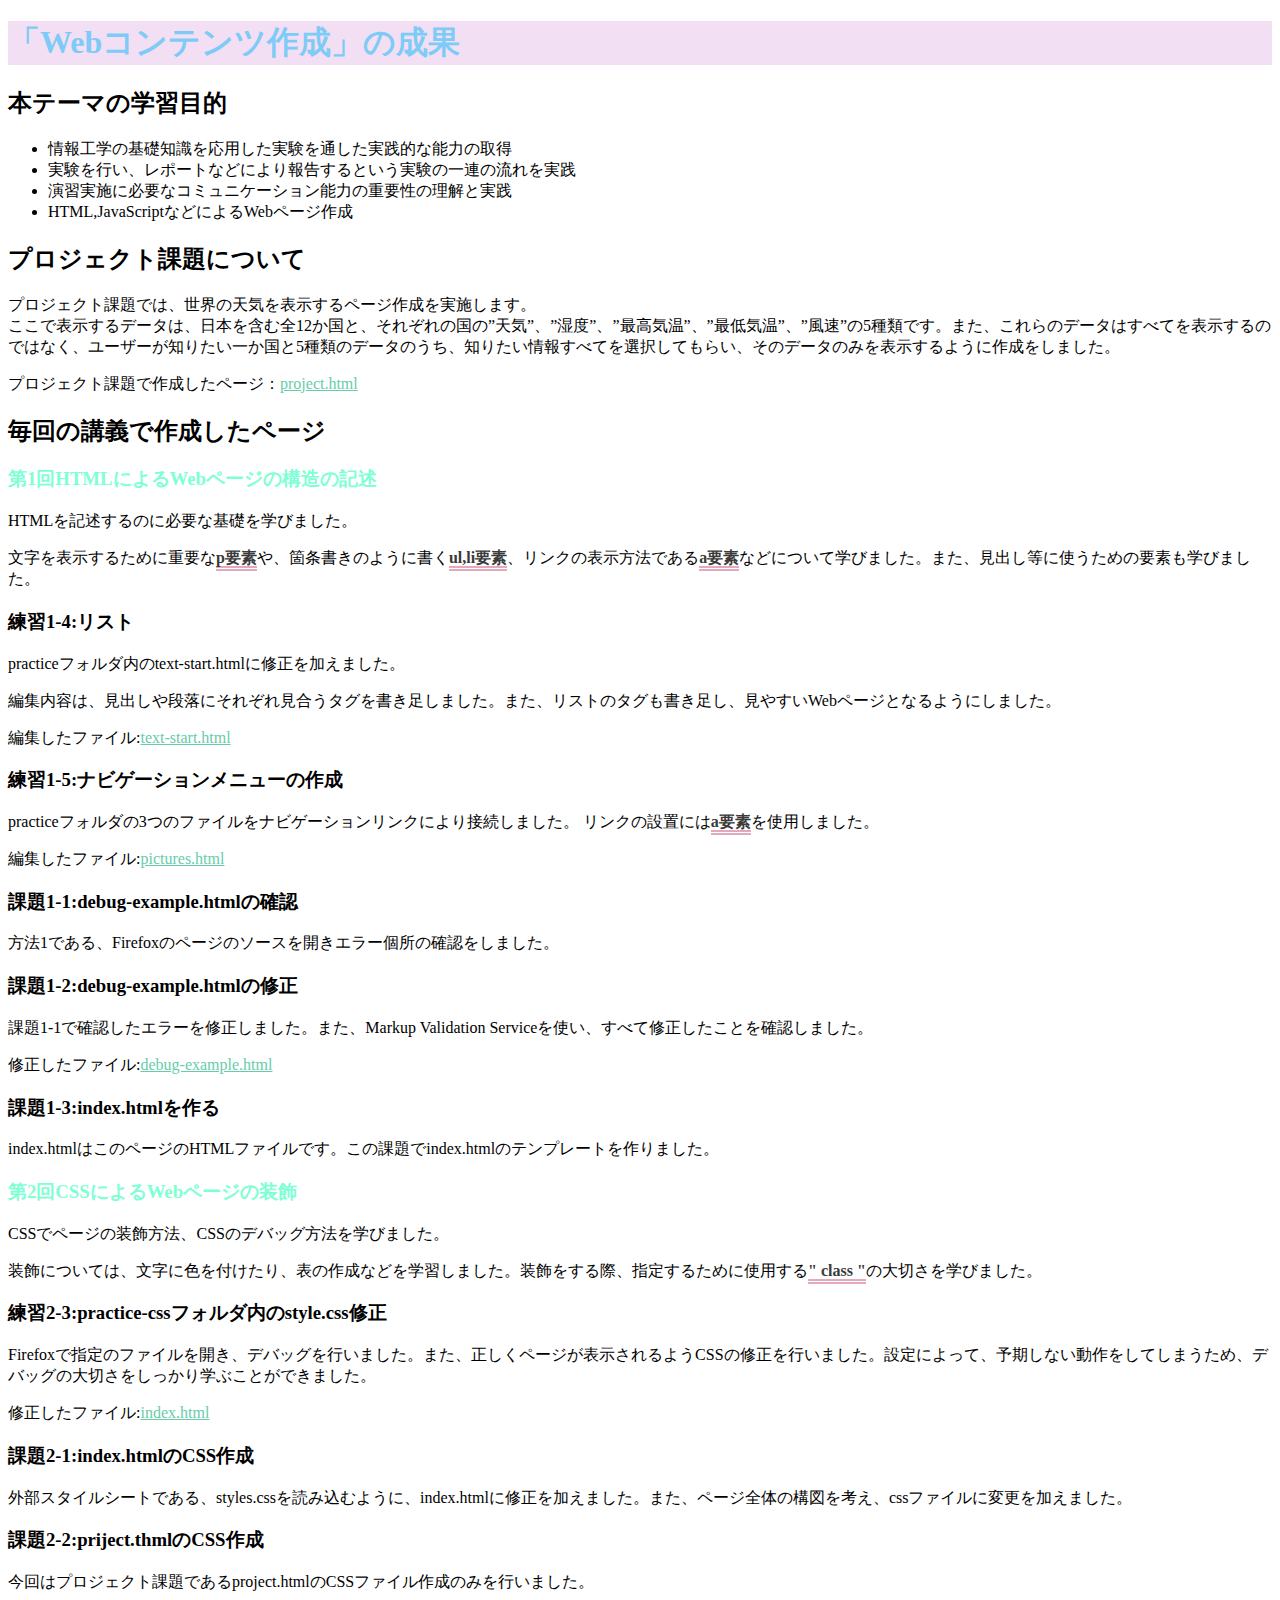
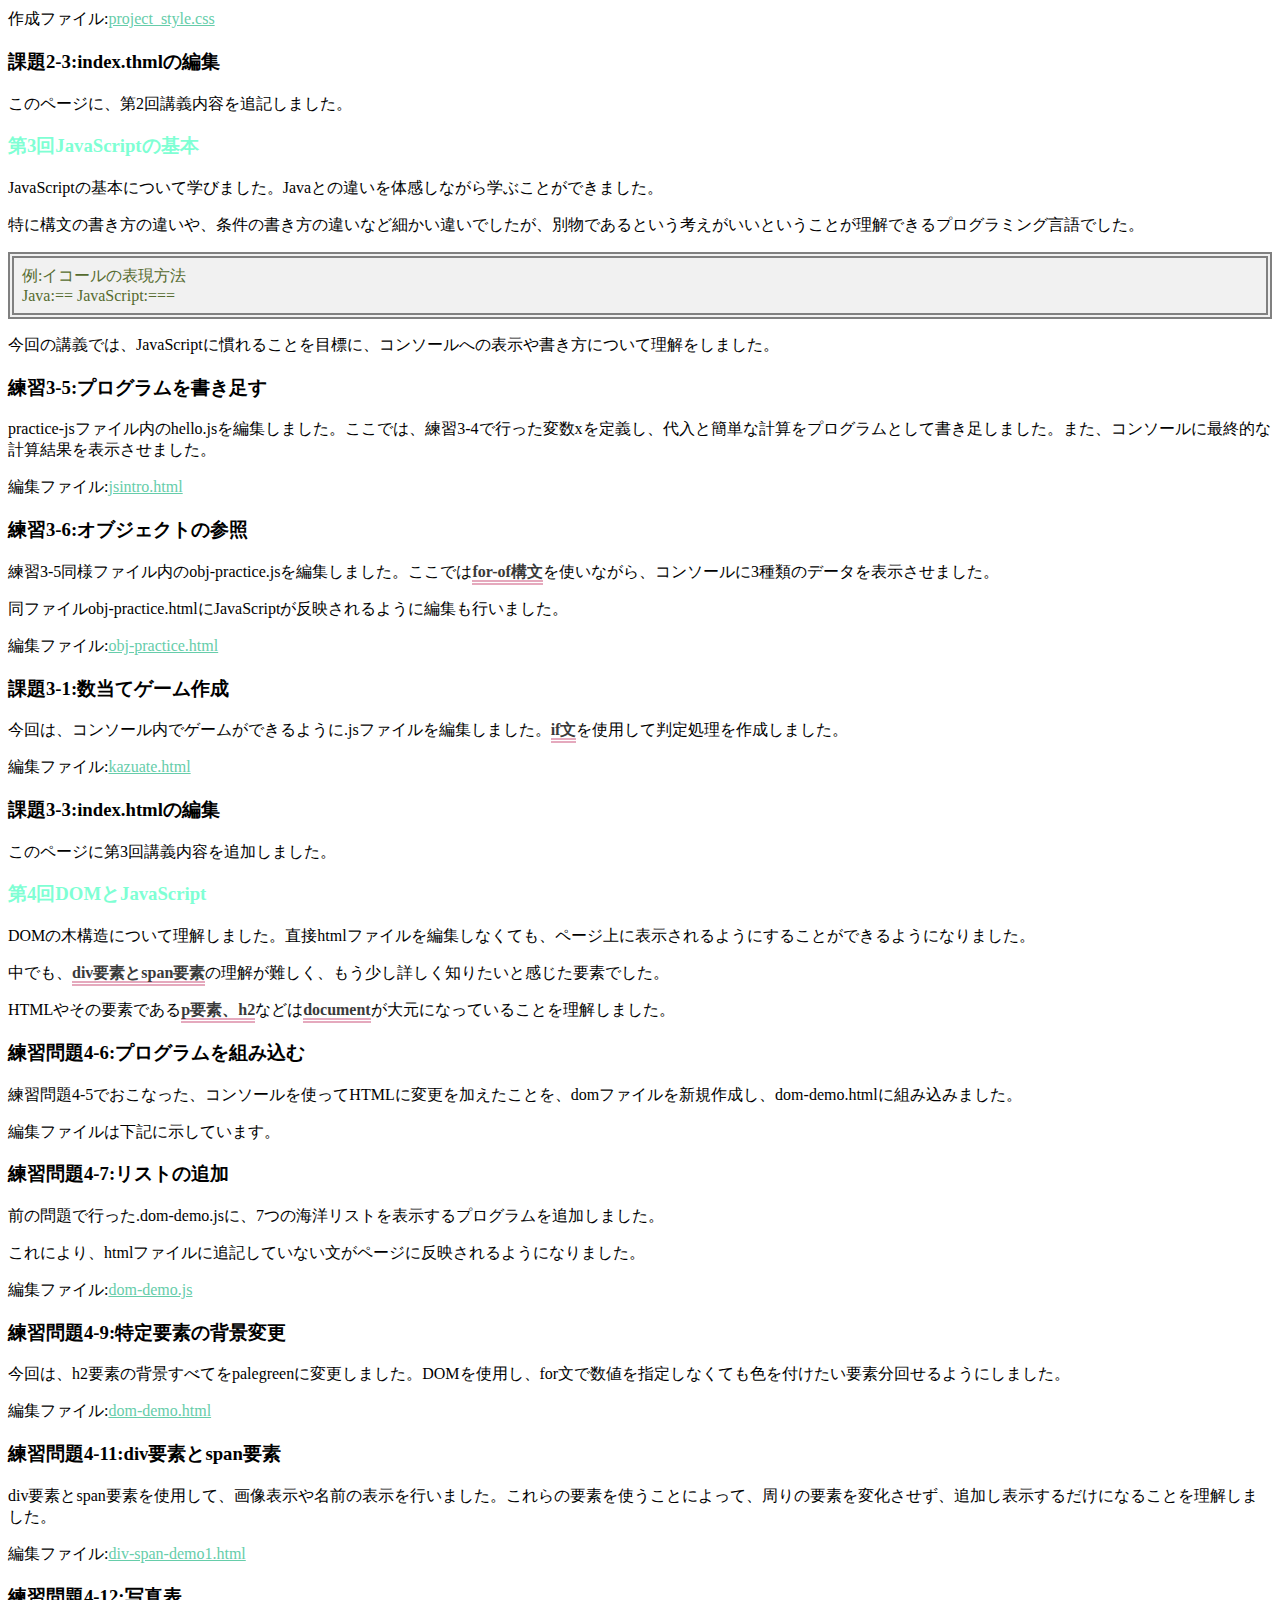
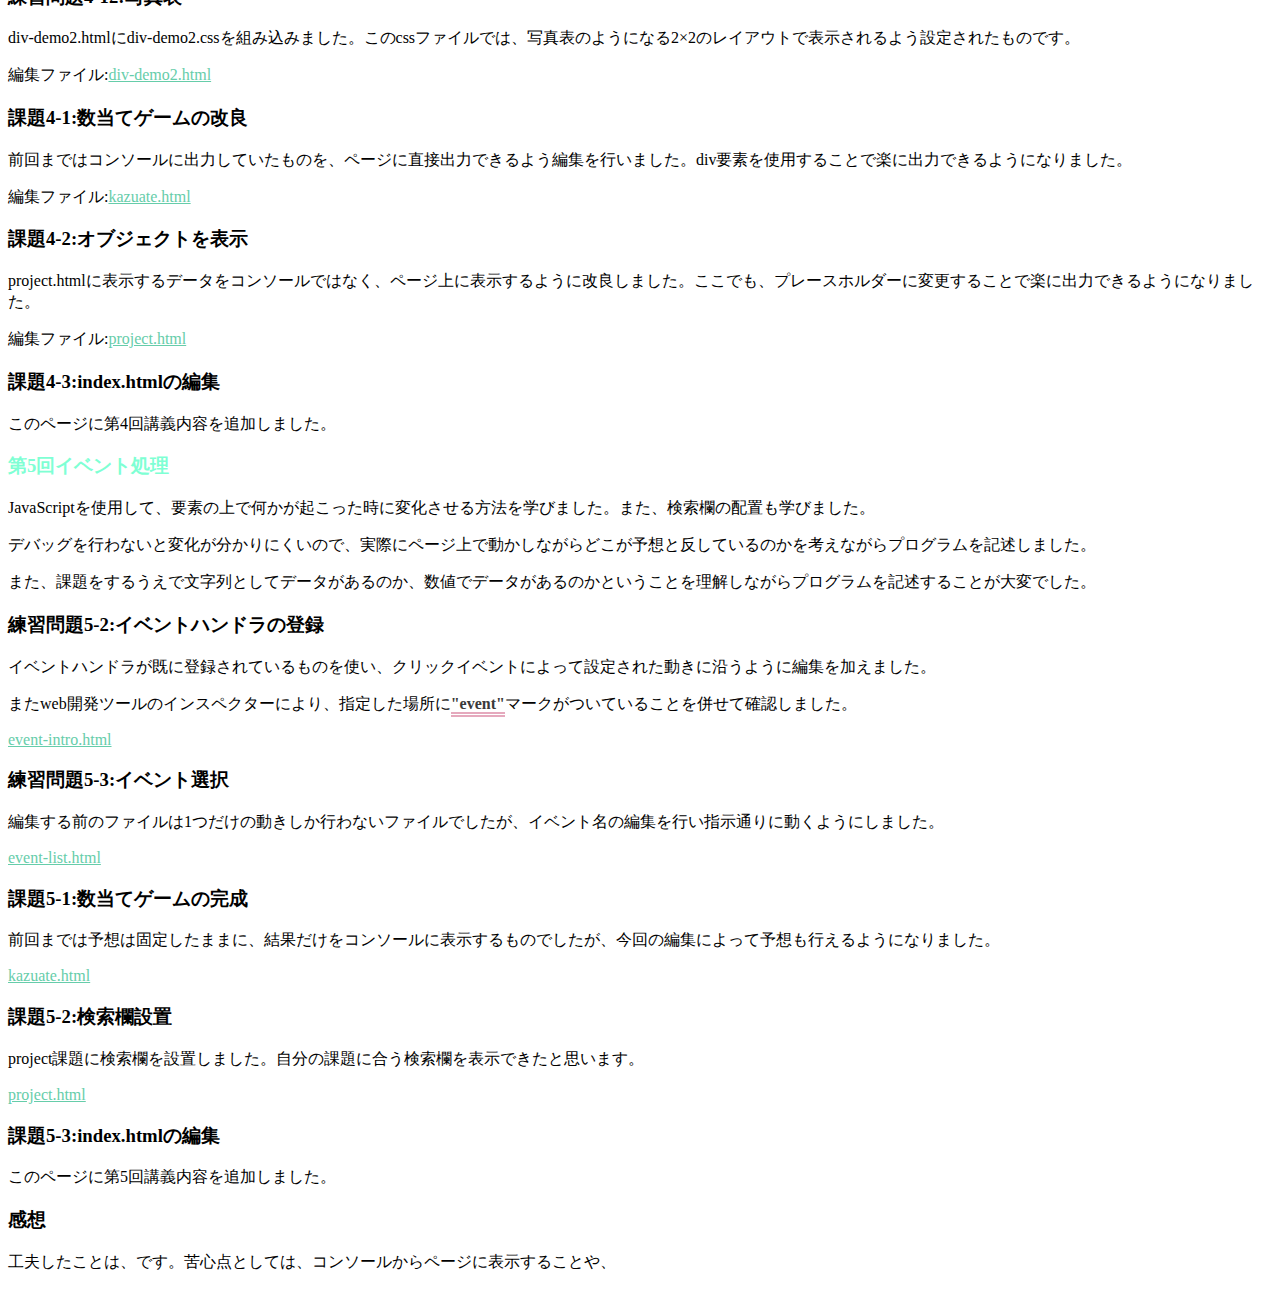
==== commit 40ef47e7: "index" ====
--- a/index.html
+++ b/index.html
@@ -10,14 +10,15 @@
         <h2>本テーマの学習目的</h2>
         <p class="x">
             <ul>
-                <li>情報工学の基礎知識を応用した実験を通して実践的な能力の取得</li>
-                <li>手順書を読み、実験を行い、レポートなどにより報告するという実験の一連の流れを実践</li>
+                <li>情報工学の基礎知識を応用した実験を通した実践的な能力の取得</li>
+                <li>実験を行い、レポートなどにより報告するという実験の一連の流れを実践</li>
                 <li>演習実施に必要なコミュニケーション能力の重要性の理解と実践</li>
                 <li>HTML,JavaScriptなどによるWebページ作成</li>
             </ul>
         </p>
         <h2>プロジェクト課題について</h2>
-        <p>プロジェクト課題では、世界の天気を表示するページ作成を実施します。ここで表示するデータは天気です。</p>
+        <p>プロジェクト課題では、世界の天気を表示するページ作成を実施します。
+         <br>ここで表示するデータは、日本を含む全12か国と、それぞれの国の”天気”、”湿度”、”最高気温”、”最低気温”、”風速”の5種類です。また、これらのデータはすべてを表示するのではなく、ユーザーが知りたい一か国と5種類のデータのうち、知りたい情報すべてを選択してもらい、そのデータのみを表示するように作成をしました。</p>
         <p>プロジェクト課題で作成したページ：<a href="project.html" title="天気のページへ移動します。" target="_blank">project.html</a></p>
         <h2>毎回の講義で作成したページ</h2>
 
@@ -110,14 +111,17 @@
         <p><a href='./practice-event/event-intro.html' title='編集ファイルです。' target='_blank'>event-intro.html</a></p>
         <h3>練習問題5-3:イベント選択</h3>
         <p>編集する前のファイルは1つだけの動きしか行わないファイルでしたが、イベント名の編集を行い指示通りに動くようにしました。</p>
-        <p><a href='./practice-event/event-list.html' title='' target='_blank'>event-list.html</a></p>
+        <p><a href='./practice-event/event-list.html' title='編集ファイルです。' target='_blank'>event-list.html</a></p>
         <h3>課題5-1:数当てゲームの完成</h3>
         <p>前回までは予想は固定したままに、結果だけをコンソールに表示するものでしたが、今回の編集によって予想も行えるようになりました。</p>
-        <p><a href="kazuate.html" title="" target="_blank">kazuate.html</a></p>
+        <p><a href="kazuate.html" title="数当てゲームができます。" target="_blank">kazuate.html</a></p>
         <h3>課題5-2:検索欄設置</h3>
         <p>project課題に検索欄を設置しました。自分の課題に合う検索欄を表示できたと思います。</p>
-        <p><a href='project.html' title='' target='_blank'>project.html</a></p>
+        <p><a href='project.html' title='project課題です。' target='_blank'>project.html</a></p>
         <h3>課題5-3:index.htmlの編集</h3>
         <p>このページに第5回講義内容を追加しました。</p>
+        
+        <h3>感想</h3>
+        <p>工夫したことは、です。苦心点としては、コンソールからページに表示することや、</p>
     </body>
 </html>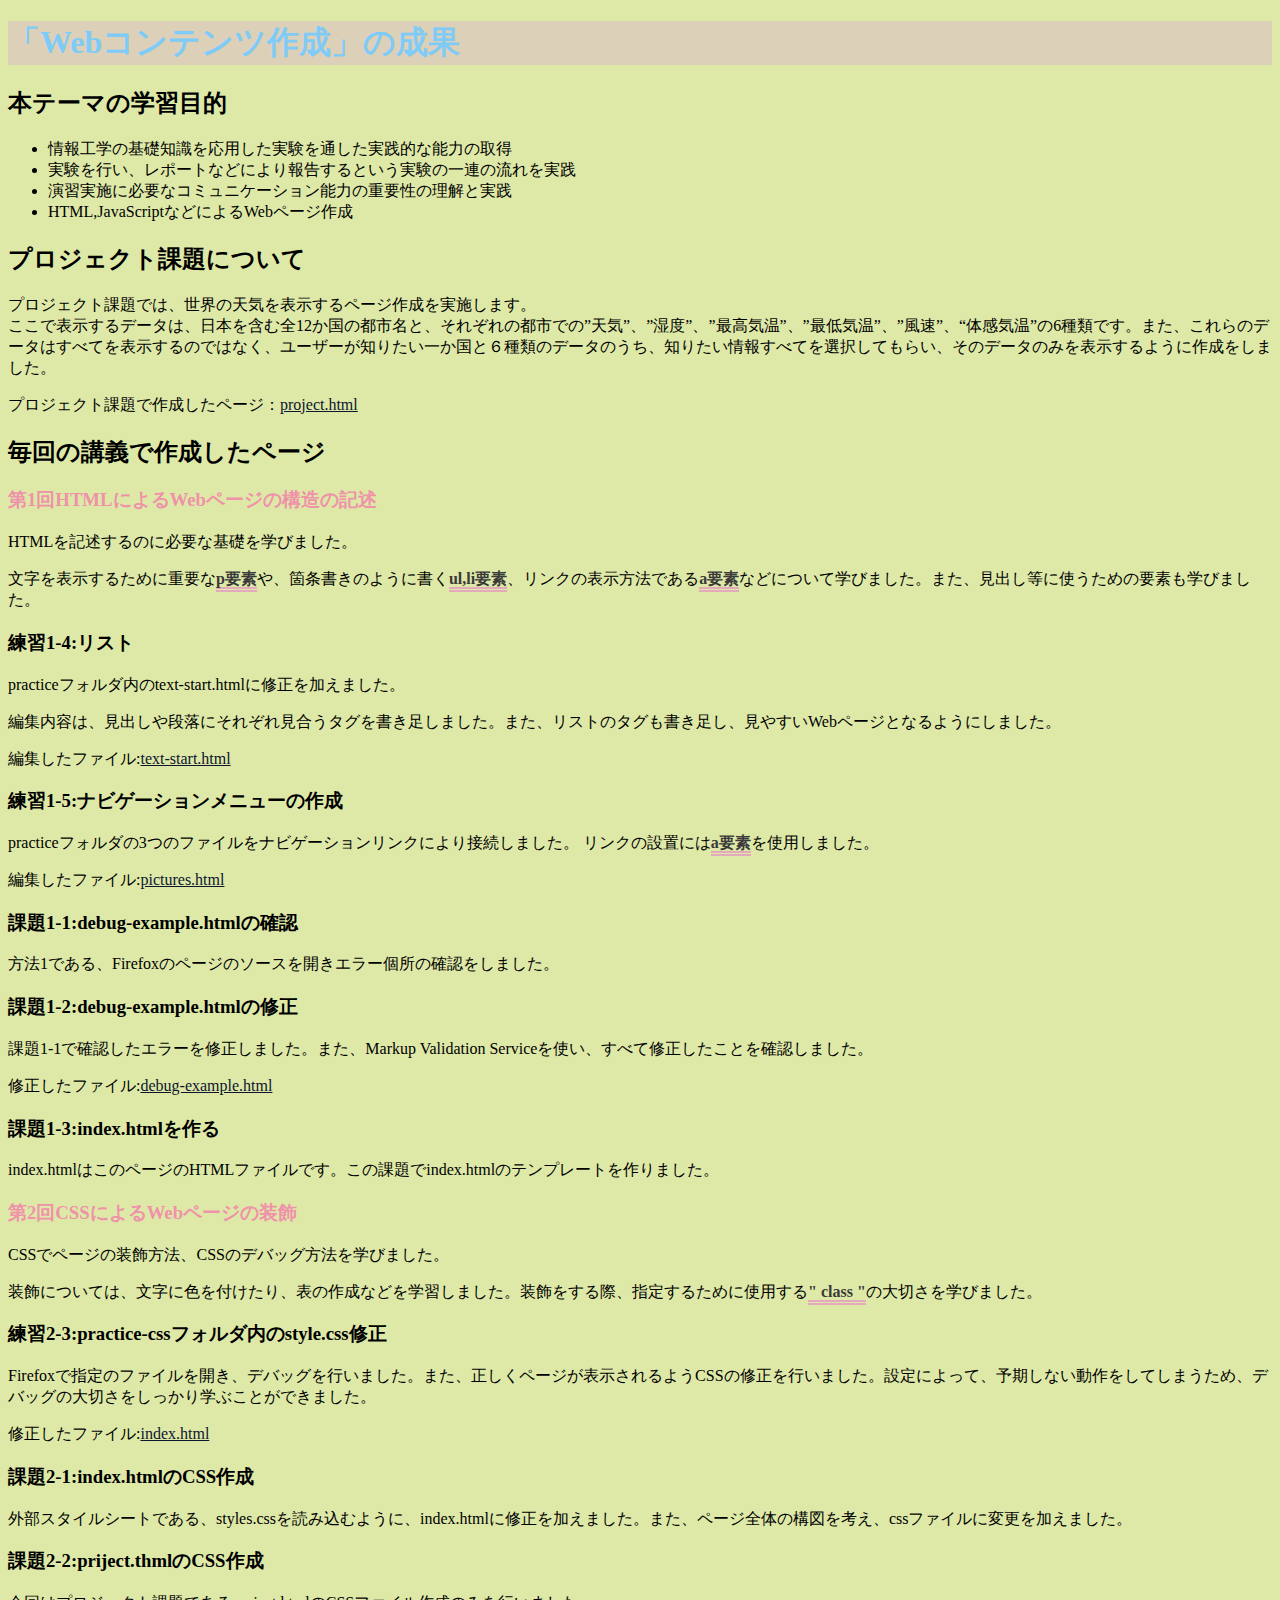
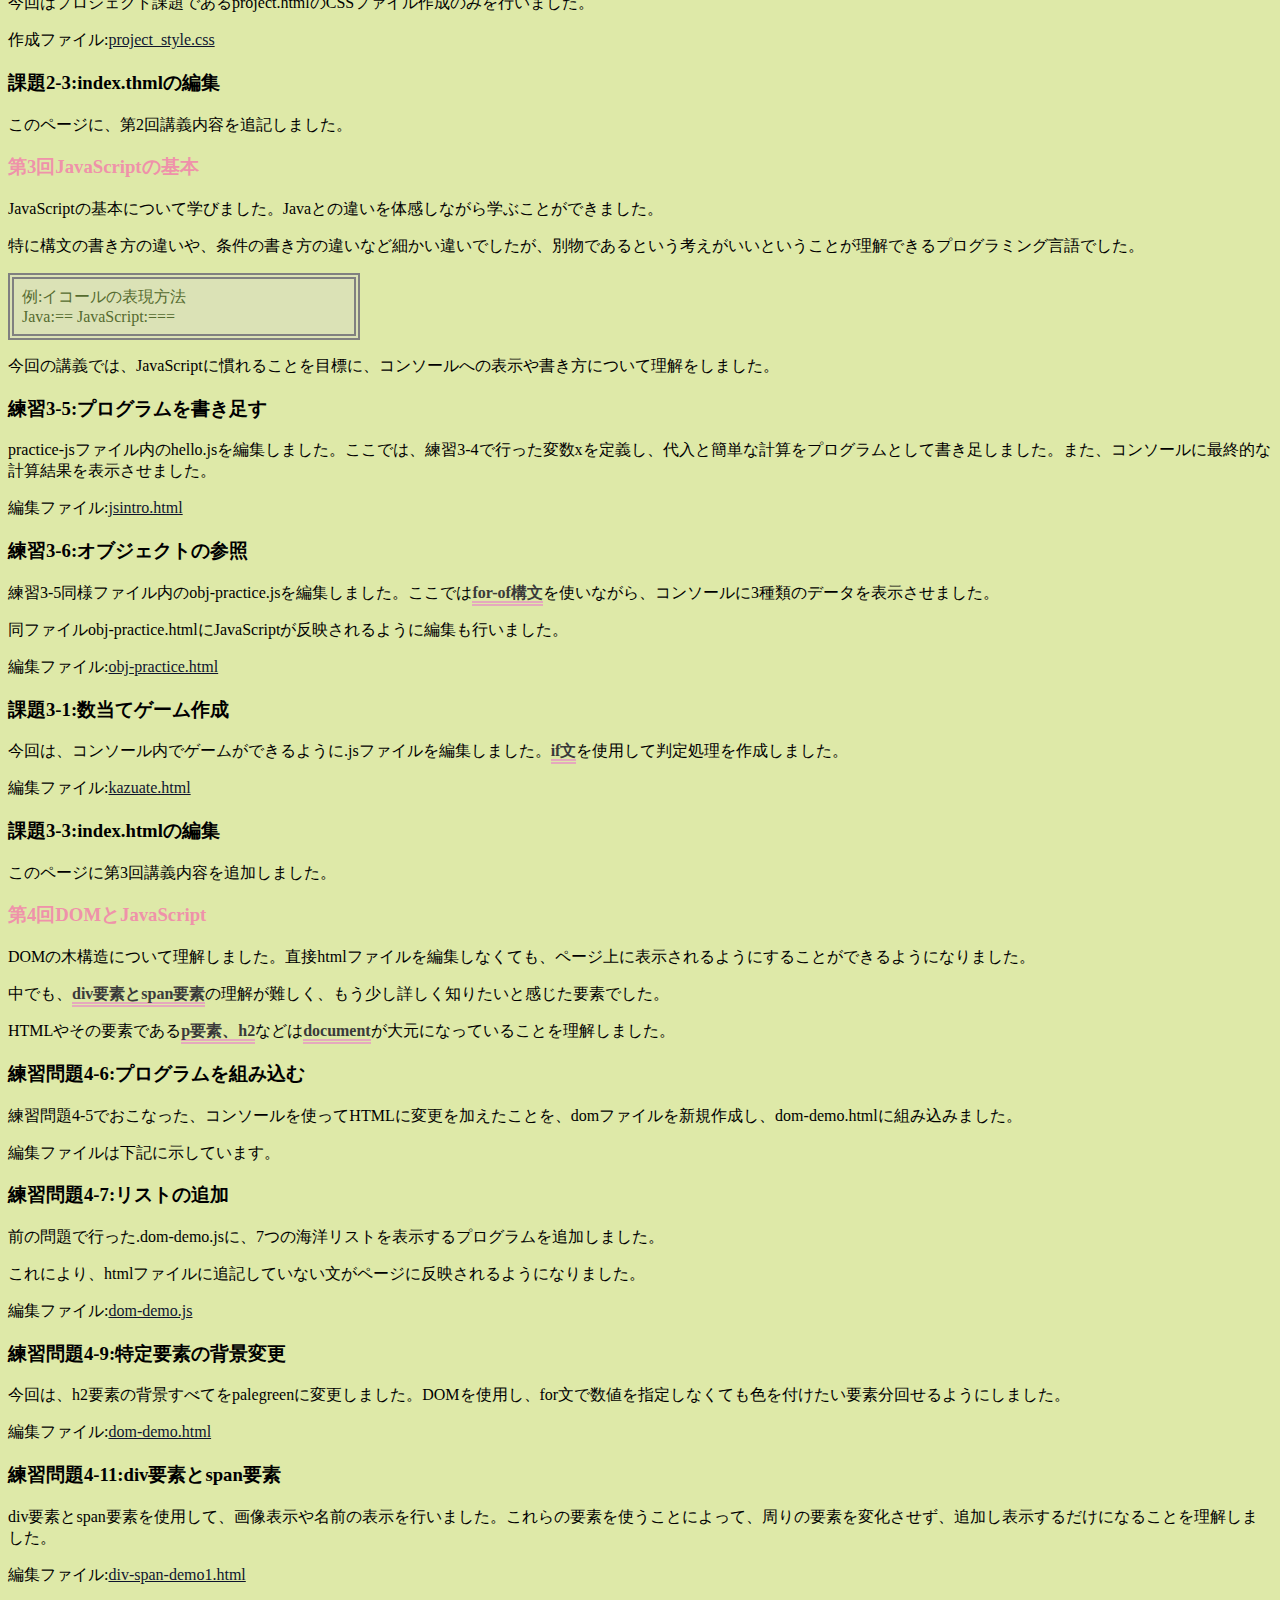
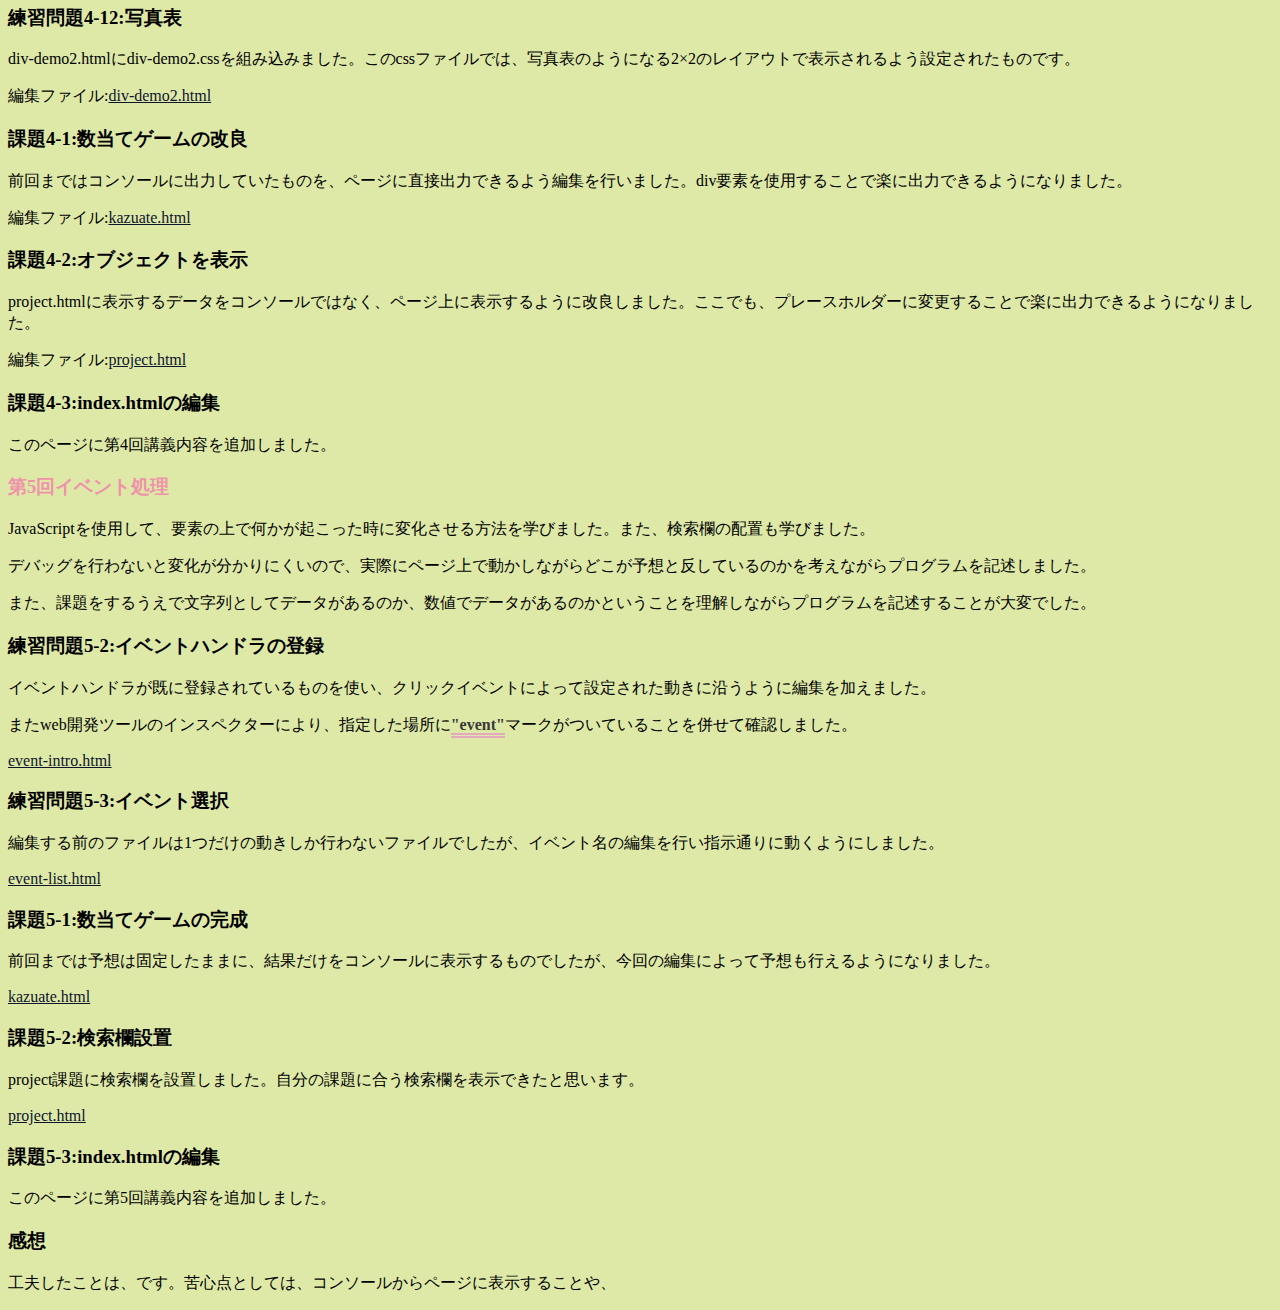
==== commit dfc31293: "index" ====
--- a/index.html
+++ b/index.html
@@ -18,7 +18,7 @@
         </p>
         <h2>プロジェクト課題について</h2>
         <p>プロジェクト課題では、世界の天気を表示するページ作成を実施します。
-         <br>ここで表示するデータは、日本を含む全12か国と、それぞれの国の”天気”、”湿度”、”最高気温”、”最低気温”、”風速”の5種類です。また、これらのデータはすべてを表示するのではなく、ユーザーが知りたい一か国と5種類のデータのうち、知りたい情報すべてを選択してもらい、そのデータのみを表示するように作成をしました。</p>
+         <br>ここで表示するデータは、日本を含む全12か国の都市名と、それぞれの都市での”天気”、”湿度”、”最高気温”、”最低気温”、”風速”、“体感気温”の6種類です。また、これらのデータはすべてを表示するのではなく、ユーザーが知りたい一か国と６種類のデータのうち、知りたい情報すべてを選択してもらい、そのデータのみを表示するように作成をしました。</p>
         <p>プロジェクト課題で作成したページ：<a href="project.html" title="天気のページへ移動します。" target="_blank">project.html</a></p>
         <h2>毎回の講義で作成したページ</h2>
 
--- a/styles.css
+++ b/styles.css
@@ -1,3 +1,6 @@
+body{
+    background-color:rgba(214, 227, 146, 0.795)
+}
 h1{
     color:rgb(126, 203, 247);
     background-color: rgba(221, 160, 221, 0.34);
@@ -6,7 +9,7 @@
     border:1px 
 }
 a:link{
-    color:mediumaquamarine;
+    color:rgb(14, 21, 47);
 }
 a:visited{
     color:lightpink;
@@ -16,7 +19,7 @@
     border-bottom:thick double rgb(229, 169, 189);
 }
 h3.main{
-    color:aquamarine;
+    color:rgb(239, 146, 170);
 }
 p.em{
     border:0.4em double gray;
@@ -24,4 +27,5 @@
     padding:0.5em;
     padding-right:1em;
     color:darkolivegreen;
+    width: 25%;
 }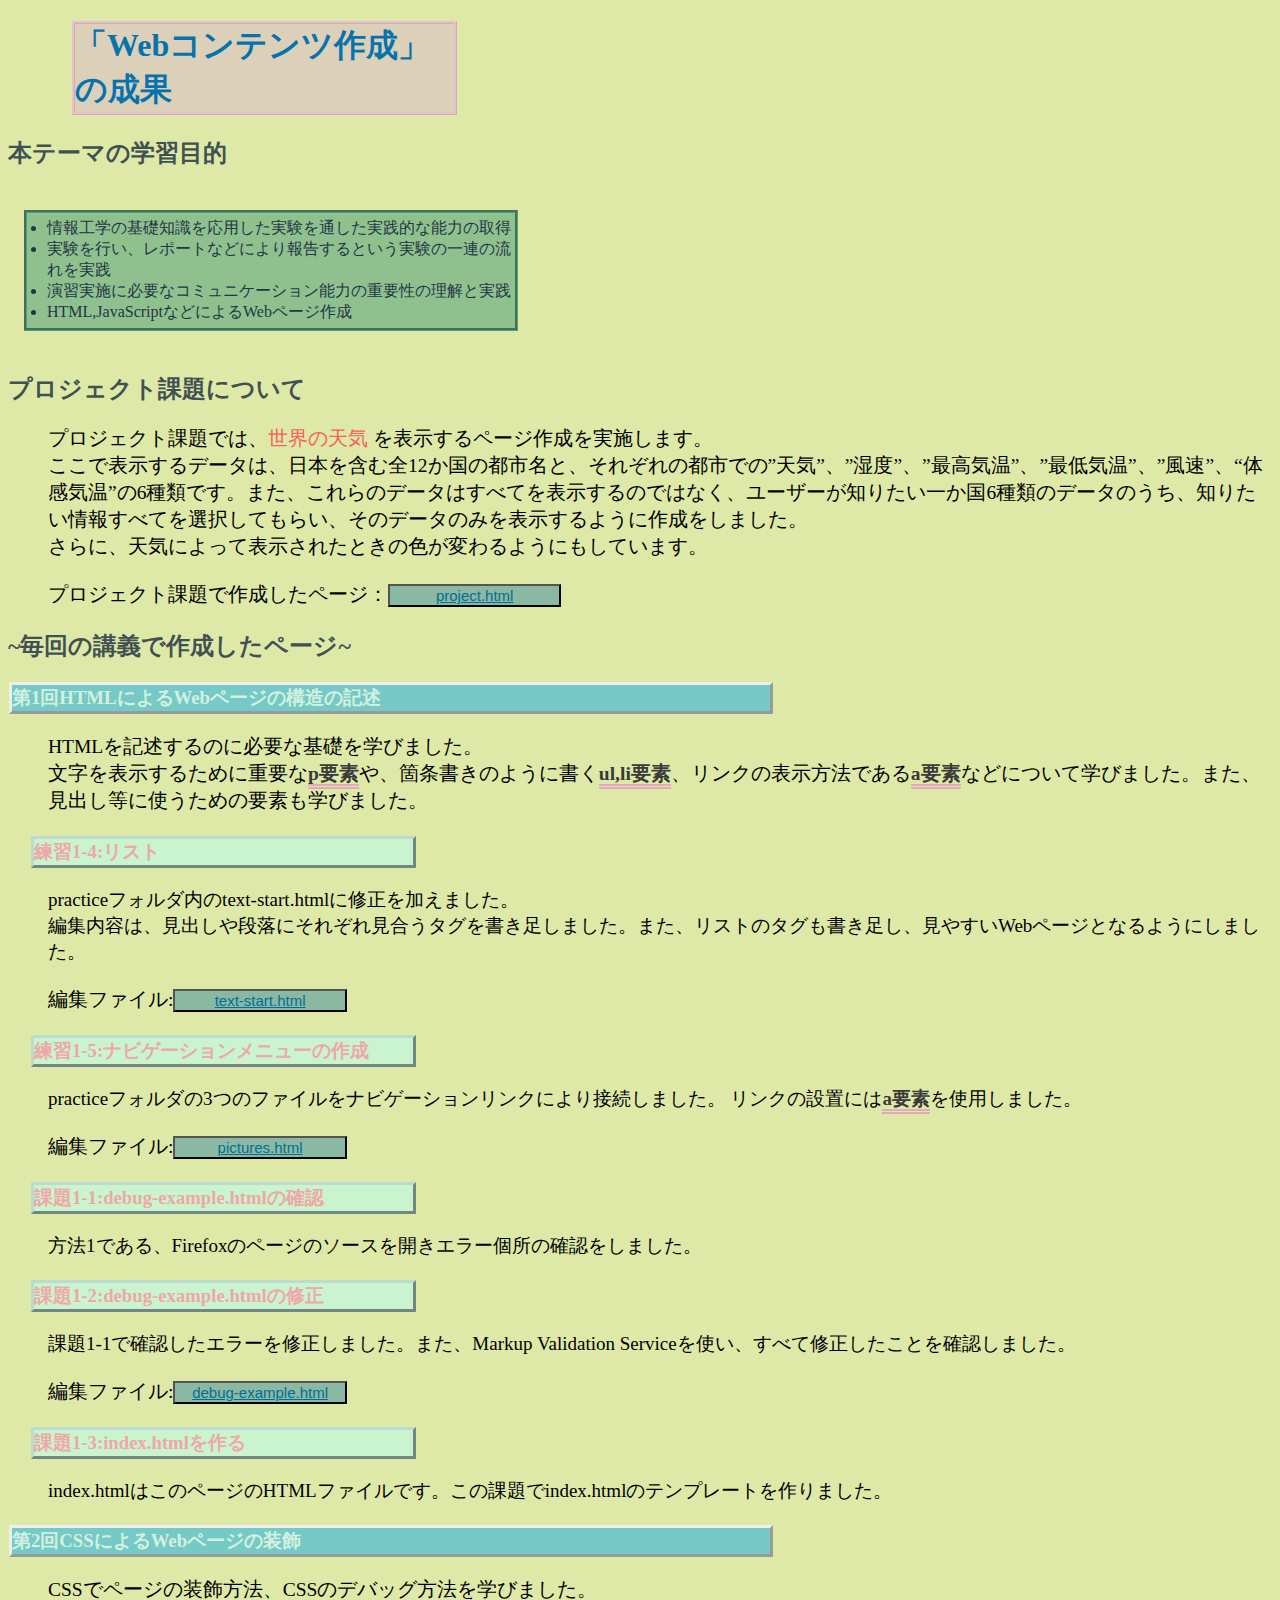
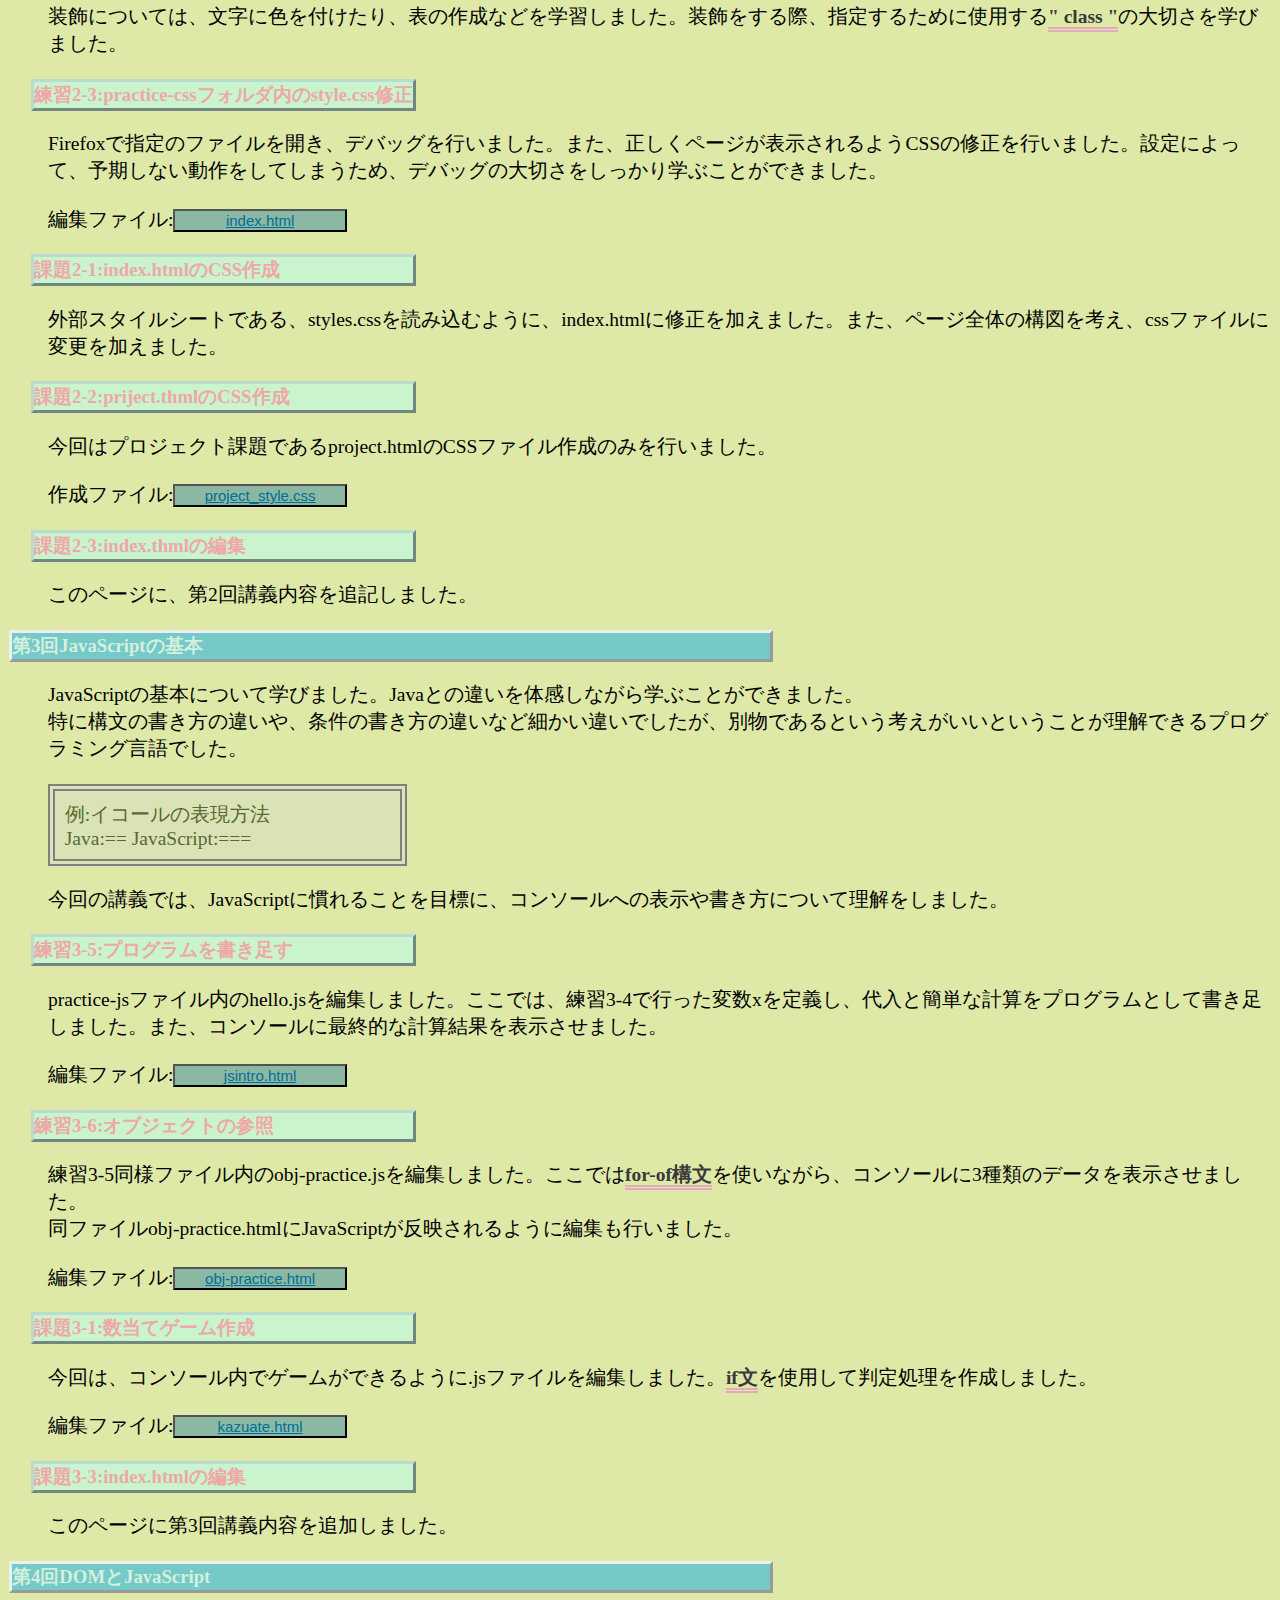
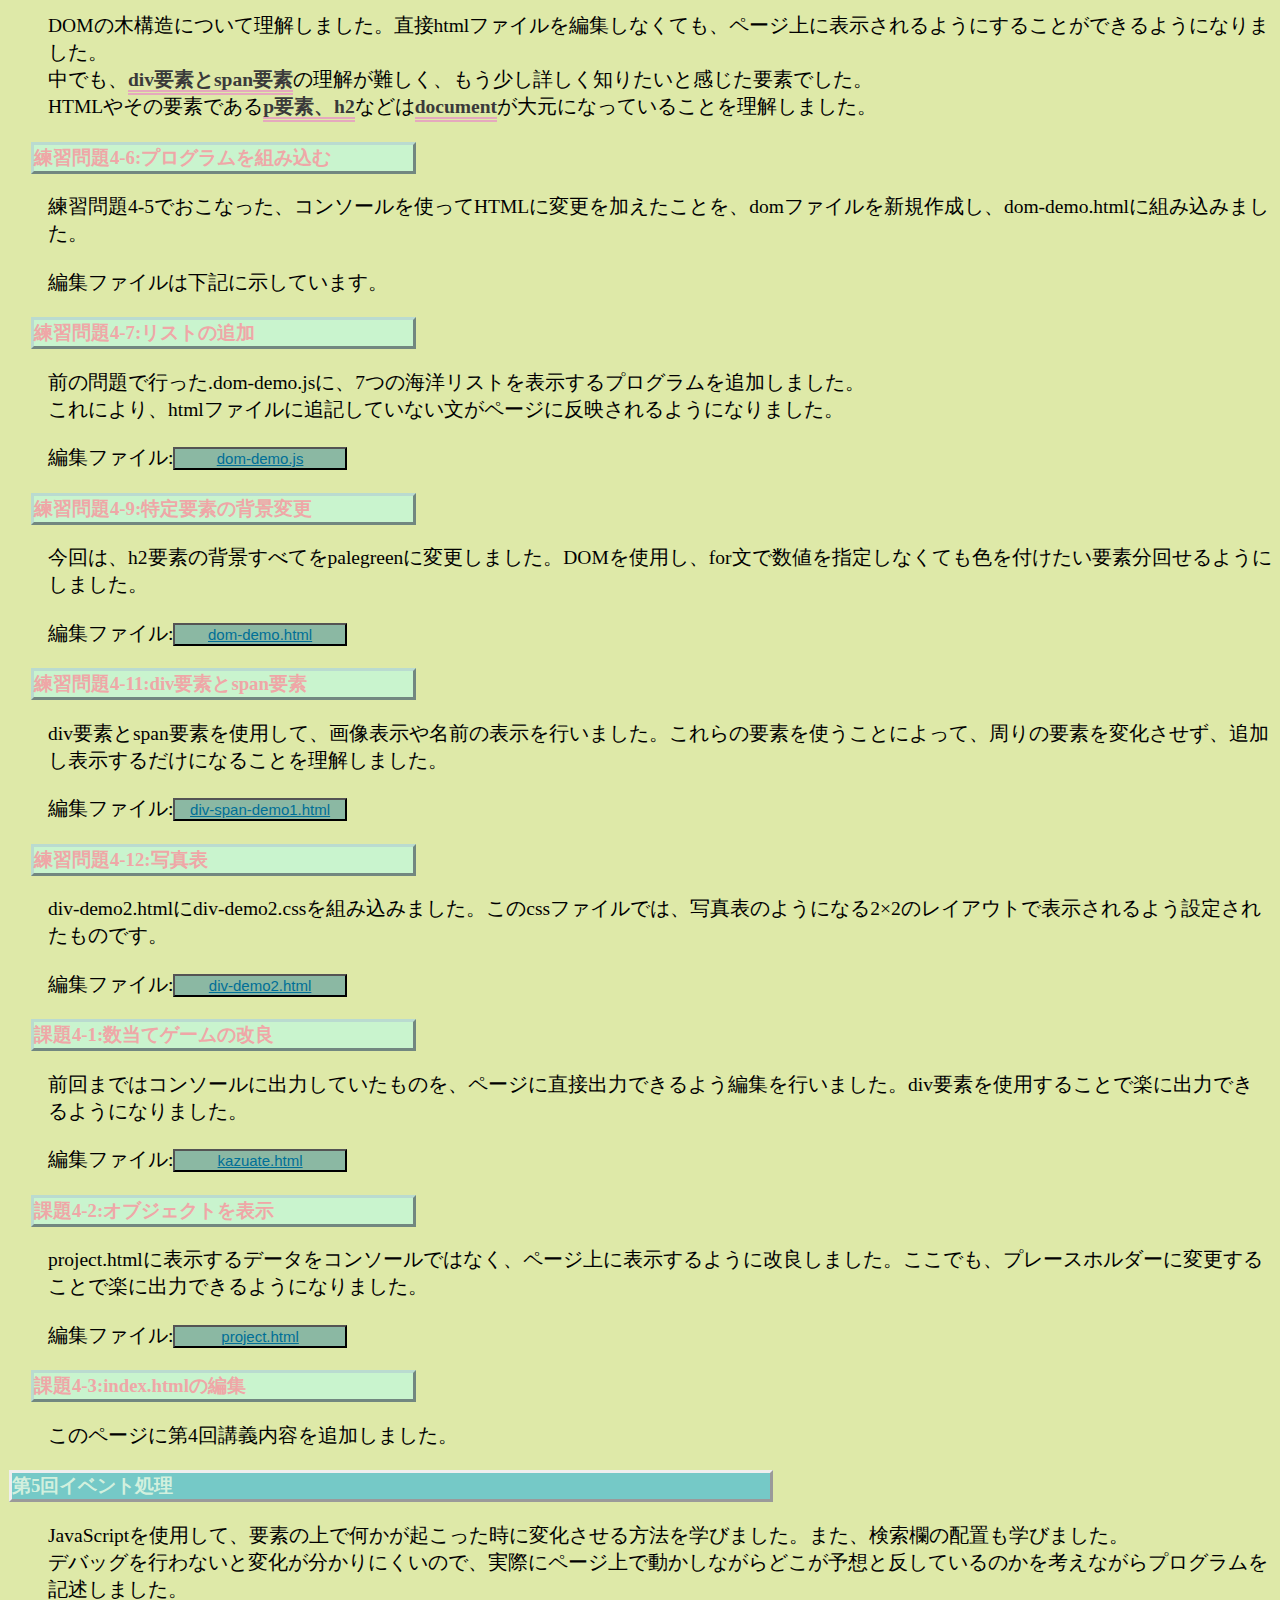
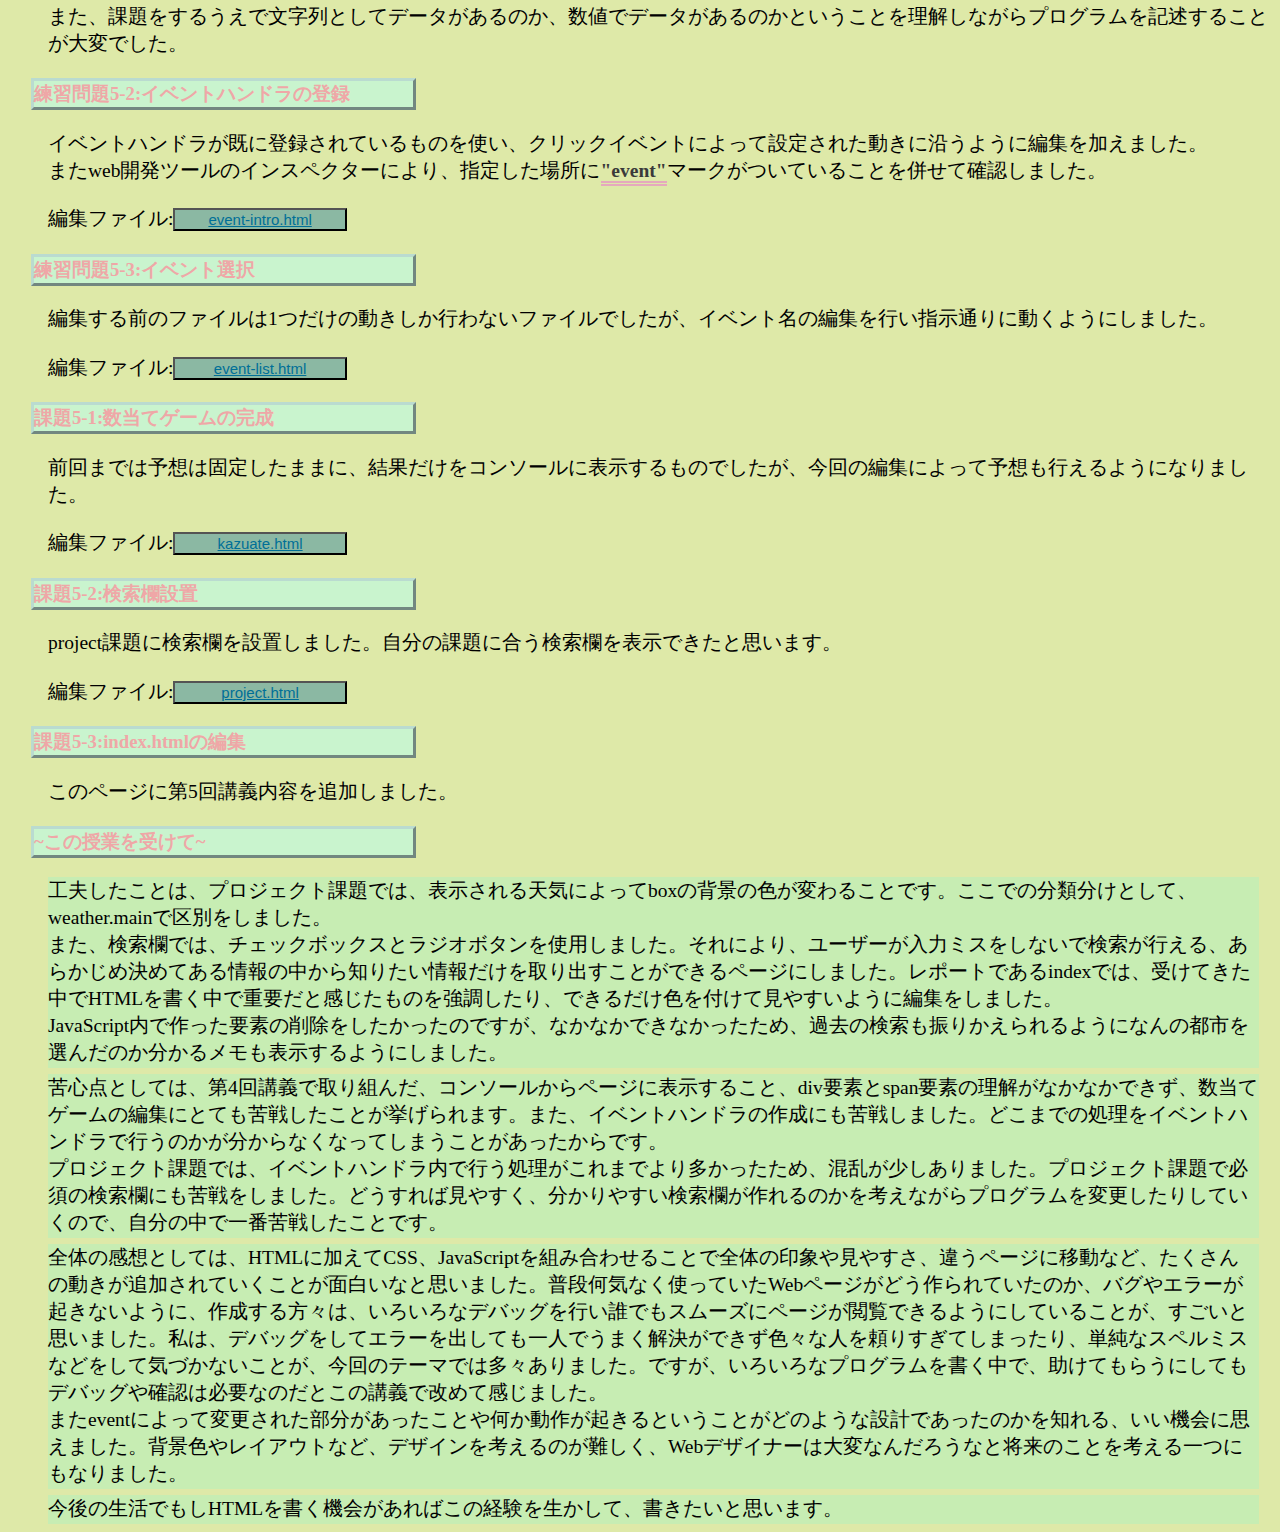
==== commit 5c1a67e2: "index" ====
--- a/index.html
+++ b/index.html
@@ -17,111 +17,126 @@
             </ul>
         </p>
         <h2>プロジェクト課題について</h2>
-        <p>プロジェクト課題では、世界の天気を表示するページ作成を実施します。
-         <br>ここで表示するデータは、日本を含む全12か国の都市名と、それぞれの都市での”天気”、”湿度”、”最高気温”、”最低気温”、”風速”、“体感気温”の6種類です。また、これらのデータはすべてを表示するのではなく、ユーザーが知りたい一か国と６種類のデータのうち、知りたい情報すべてを選択してもらい、そのデータのみを表示するように作成をしました。</p>
-        <p>プロジェクト課題で作成したページ：<a href="project.html" title="天気のページへ移動します。" target="_blank">project.html</a></p>
-        <h2>毎回の講義で作成したページ</h2>
+        <p>プロジェクト課題では、<em class="t">世界の天気</em> を表示するページ作成を実施します。
+         <br>ここで表示するデータは、日本を含む全12か国の都市名と、それぞれの都市での”天気”、”湿度”、”最高気温”、”最低気温”、”風速”、“体感気温”の6種類です。また、これらのデータはすべてを表示するのではなく、ユーザーが知りたい一か国6種類のデータのうち、知りたい情報すべてを選択してもらい、そのデータのみを表示するように作成をしました。
+         <br>さらに、天気によって表示されたときの色が変わるようにもしています。</p>
+        <p>プロジェクト課題で作成したページ：<button><a href="project.html" title="天気のページへ移動します。" target="_blank">project.html</a></button></p>
+        <h2>~毎回の講義で作成したページ~</h2>
 
         <h3 class="main">第1回HTMLによるWebページの構造の記述</h3>
-        <p>HTMLを記述するのに必要な基礎を学びました。</p>
-        <p>文字を表示するために重要な<strong>p要素</strong>や、箇条書きのように書く<strong>ul,li要素</strong>、リンクの表示方法である<strong>a要素</strong>などについて学びました。また、見出し等に使うための要素も学びました。</p>
+        <p>HTMLを記述するのに必要な基礎を学びました。
+            <br>文字を表示するために重要な<strong>p要素</strong>や、箇条書きのように書く<strong>ul,li要素</strong>、リンクの表示方法である<strong>a要素</strong>などについて学びました。また、見出し等に使うための要素も学びました。
+        </p>
         <h3>練習1-4:リスト</h3>
-        <p>practiceフォルダ内のtext-start.htmlに修正を加えました。</p>
-        <p>編集内容は、見出しや段落にそれぞれ見合うタグを書き足しました。また、リストのタグも書き足し、見やすいWebページとなるようにしました。</p>
-        <p>編集したファイル:<a href='./practice/text-start.html' title="修正したファイルです。" target="_blank">text-start.html</a></p>
+        <p class="q">practiceフォルダ内のtext-start.htmlに修正を加えました。
+            <br>編集内容は、見出しや段落にそれぞれ見合うタグを書き足しました。また、リストのタグも書き足し、見やすいWebページとなるようにしました。
+        </p>
+        <p>編集ファイル:<button><a href='./practice/text-start.html' title="修正したファイルです。" target="_blank">text-start.html</a></button></p>
         <h3>練習1-5:ナビゲーションメニューの作成</h3>
-        <p>practiceフォルダの3つのファイルをナビゲーションリンクにより接続しました。 リンクの設置には<strong>a要素</strong>を使用しました。</p>
-        <p>編集したファイル:<a href="./practice/pictures.html" title="修正したファイル" target="_blank">pictures.html</a></p>
+        <p class="q">practiceフォルダの3つのファイルをナビゲーションリンクにより接続しました。 リンクの設置には<strong>a要素</strong>を使用しました。</pclass>
+        <p>編集ファイル:<button><a href="./practice/pictures.html" title="修正したファイル" target="_blank">pictures.html</a></button></p>
         <h3>課題1-1:debug-example.htmlの確認</h3>
-        <p>方法1である、Firefoxのページのソースを開きエラー個所の確認をしました。</p>
+        <p class="q">方法1である、Firefoxのページのソースを開きエラー個所の確認をしました。</p>
         <h3>課題1-2:debug-example.htmlの修正</h3>
-        <p>課題1-1で確認したエラーを修正しました。また、Markup Validation Serviceを使い、すべて修正したことを確認しました。</p>
-        <p>修正したファイル:<a href="./practice/debug-example.html" title="修正したファイルです" target="_blank">debug-example.html</a></p>
+        <p class="q">課題1-1で確認したエラーを修正しました。また、Markup Validation Serviceを使い、すべて修正したことを確認しました。</p>
+        <p>編集ファイル:<button><a href="./practice/debug-example.html" title="修正したファイルです" target="_blank">debug-example.html</a></button></p>
         <h3>課題1-3:index.htmlを作る</h3>
-        <p>index.htmlはこのページのHTMLファイルです。この課題でindex.htmlのテンプレートを作りました。</p>
+        <p class="q">index.htmlはこのページのHTMLファイルです。この課題でindex.htmlのテンプレートを作りました。</p>
         
         <h3 class="main">第2回CSSによるWebページの装飾</h3>
-        <p>CSSでページの装飾方法、CSSのデバッグ方法を学びました。</p>
-        <p>装飾については、文字に色を付けたり、表の作成などを学習しました。装飾をする際、指定するために使用する<strong>&quot class &quot</strong>の大切さを学びました。</p>
+        <p>CSSでページの装飾方法、CSSのデバッグ方法を学びました。
+        <br>装飾については、文字に色を付けたり、表の作成などを学習しました。装飾をする際、指定するために使用する<strong>&quot class &quot</strong>の大切さを学びました。</p>
         <h3>練習2-3:practice-cssフォルダ内のstyle.css修正</h3>
         <p>Firefoxで指定のファイルを開き、デバッグを行いました。また、正しくページが表示されるようCSSの修正を行いました。設定によって、予期しない動作をしてしまうため、デバッグの大切さをしっかり学ぶことができました。</p>
-        <p>修正したファイル:<a href="./practice-css/index.html" title="修正されたページです。" target="_blank">index.html</a></p>
+        <p>編集ファイル:<button><a href="./practice-css/index.html" title="修正されたページです。" target="_blank">index.html</a></button></p>
         <h3>課題2-1:index.htmlのCSS作成</h3>
         <p>外部スタイルシートである、styles.cssを読み込むように、index.htmlに修正を加えました。また、ページ全体の構図を考え、cssファイルに変更を加えました。</p>
         <h3>課題2-2:priject.thmlのCSS作成</h3>
         <P>今回はプロジェクト課題であるproject.htmlのCSSファイル作成のみを行いました。</P>
-        <p>作成ファイル:<a href="project_style.css" title="こちらはCSSファイルです。" target="_blank">project_style.css</a></p>
+        <p>作成ファイル:<button><a href="project_style.css" title="こちらはCSSファイルです。" target="_blank">project_style.css</a></button></p>
         <h3>課題2-3:index.thmlの編集</h3>
         <p>このページに、第2回講義内容を追記しました。</p>
 
         <h3 class="main">第3回JavaScriptの基本</h3>
-        <p>JavaScriptの基本について学びました。Javaとの違いを体感しながら学ぶことができました。</p>
-        <p>特に構文の書き方の違いや、条件の書き方の違いなど細かい違いでしたが、別物であるという考えがいいということが理解できるプログラミング言語でした。</p>
-        <p class="em">例:イコールの表現方法<br>Java:== JavaScript:===</p>
+        <p>JavaScriptの基本について学びました。Javaとの違いを体感しながら学ぶことができました。
+            <br>特に構文の書き方の違いや、条件の書き方の違いなど細かい違いでしたが、別物であるという考えがいいということが理解できるプログラミング言語でした。
+        </p>
+        <p class="em">例:イコールの表現方法<br>Java:== JavaScript:===<br>
         <p>今回の講義では、JavaScriptに慣れることを目標に、コンソールへの表示や書き方について理解をしました。</p>
         <h3>練習3-5:プログラムを書き足す</h3>
         <p>practice-jsファイル内のhello.jsを編集しました。ここでは、練習3-4で行った変数xを定義し、代入と簡単な計算をプログラムとして書き足しました。また、コンソールに最終的な計算結果を表示させました。</p>
-        <p>編集ファイル:<a href="./practice-js/jsintro.html" title="コンソールに表示されます。" target="_blank">jsintro.html</a></p>
+        <p>編集ファイル:<button><a href="./practice-js/jsintro.html" title="コンソールに表示されます。" target="_blank">jsintro.html</a></button></p>
         <h3>練習3-6:オブジェクトの参照</h3>
-        <p>練習3-5同様ファイル内のobj-practice.jsを編集しました。ここでは<strong>for-of構文</strong>を使いながら、コンソールに3種類のデータを表示させました。</p>
-        <p>同ファイルobj-practice.htmlにJavaScriptが反映されるように編集も行いました。</p>
-        <p>編集ファイル:<a href="./practice-js/obj-practice.html" title="編集ファイルです。" target="_blank">obj-practice.html</a></p>
+        <p>練習3-5同様ファイル内のobj-practice.jsを編集しました。ここでは<strong>for-of構文</strong>を使いながら、コンソールに3種類のデータを表示させました。
+        <br>同ファイルobj-practice.htmlにJavaScriptが反映されるように編集も行いました。</p>
+        <p>編集ファイル:<button><a href="./practice-js/obj-practice.html" title="編集ファイルです。" target="_blank">obj-practice.html</a></button></p>
         <h3>課題3-1:数当てゲーム作成</h3>
         <p>今回は、コンソール内でゲームができるように.jsファイルを編集しました。<strong>if文</strong>を使用して判定処理を作成しました。</p>
-        <p>編集ファイル:<a href="kazuate.html" title="数当てゲームができます。" target="_blank">kazuate.html</a></p>
+        <p>編集ファイル:<button><a href="kazuate.html" title="数当てゲームができます。" target="_blank">kazuate.html</a></button></p>
         <h3>課題3-3:index.htmlの編集</h3>
         <p>このページに第3回講義内容を追加しました。</p>
         
         <h3 class="main">第4回DOMとJavaScript</h3>
-        <P>DOMの木構造について理解しました。直接htmlファイルを編集しなくても、ページ上に表示されるようにすることができるようになりました。</P>
-        <p>中でも、<strong>div要素とspan要素</strong>の理解が難しく、もう少し詳しく知りたいと感じた要素でした。</p>
-        <p>HTMLやその要素である<strong>p要素、h2</strong>などは<strong>document</strong>が大元になっていることを理解しました。</P>
+        <P>DOMの木構造について理解しました。直接htmlファイルを編集しなくても、ページ上に表示されるようにすることができるようになりました。
+            <br>中でも、<strong>div要素とspan要素</strong>の理解が難しく、もう少し詳しく知りたいと感じた要素でした。
+            <br>HTMLやその要素である<strong>p要素、h2</strong>などは<strong>document</strong>が大元になっていることを理解しました。
+        </p>
         <h3>練習問題4-6:プログラムを組み込む</h3>
         <p>練習問題4-5でおこなった、コンソールを使ってHTMLに変更を加えたことを、domファイルを新規作成し、dom-demo.htmlに組み込みました。</p>
         <p>編集ファイルは下記に示しています。</p>
         <h3>練習問題4-7:リストの追加</h3>
-        <p>前の問題で行った.dom-demo.jsに、7つの海洋リストを表示するプログラムを追加しました。</p>
-        <p>これにより、htmlファイルに追記していない文がページに反映されるようになりました。</p>
-        <p>編集ファイル:<a href="./practice-dom/dom-demo.js" title="編集ファイルです。" target="_blank">dom-demo.js</a></p>
+        <p>前の問題で行った.dom-demo.jsに、7つの海洋リストを表示するプログラムを追加しました。
+            <br>これにより、htmlファイルに追記していない文がページに反映されるようになりました。
+        </p>
+        <p>編集ファイル:<button><a href="./practice-dom/dom-demo.js" title="編集ファイルです。" target="_blank">dom-demo.js</a></button></p>
         <h3>練習問題4-9:特定要素の背景変更</h3>
         <p>今回は、h2要素の背景すべてをpalegreenに変更しました。DOMを使用し、for文で数値を指定しなくても色を付けたい要素分回せるようにしました。</p>
-        <p>編集ファイル:<a href="./practice-dom/dom-demo.html" title="大陸についてのページ" target="_blank">dom-demo.html</a></p>
+        <p>編集ファイル:<button><a href="./practice-dom/dom-demo.html" title="大陸についてのページ" target="_blank">dom-demo.html</a></button></p>
         <h3>練習問題4-11:div要素とspan要素</h3>
         <p>div要素とspan要素を使用して、画像表示や名前の表示を行いました。これらの要素を使うことによって、周りの要素を変化させず、追加し表示するだけになることを理解しました。</p>
-        <p>編集ファイル:<a href="./practice-dom/div-span-demo1.html" title="学生の顔写真ページ" target="_blank">div-span-demo1.html</a></p>
+        <p>編集ファイル:<button><a href="./practice-dom/div-span-demo1.html" title="学生の顔写真ページ" target="_blank">div-span-demo1.html</a></button></p>
         <h3>練習問題4-12:写真表</h3>
         <p>div-demo2.htmlにdiv-demo2.cssを組み込みました。このcssファイルでは、写真表のようになる2×2のレイアウトで表示されるよう設定されたものです。</p>
-        <p>編集ファイル:<a href="./practice-dom/div-demo2.html" title="写真表のページです" target="_blank">div-demo2.html</a></p>
+        <p>編集ファイル:<button><a href="./practice-dom/div-demo2.html" title="写真表のページです" target="_blank">div-demo2.html</a></button></p>
         <h3>課題4-1:数当てゲームの改良</h3>
         <p>前回まではコンソールに出力していたものを、ページに直接出力できるよう編集を行いました。div要素を使用することで楽に出力できるようになりました。</p>
-        <P>編集ファイル:<a href='./kazuate.html' title='ゲームができます。' target='_blank'>kazuate.html</a></P>
+        <P>編集ファイル:<button><a href='./kazuate.html' title='ゲームができます。' target='_blank'>kazuate.html</a></button></P>
         <h3>課題4-2:オブジェクトを表示</h3>
         <p>project.htmlに表示するデータをコンソールではなく、ページ上に表示するように改良しました。ここでも、プレースホルダーに変更することで楽に出力できるようになりました。</p>
-        <p>編集ファイル:<a href='./project.html' title='project課題です' target='_blank'>project.html</a></p>
+        <p>編集ファイル:<button><a href='./project.html' title='project課題です' target='_blank'>project.html</a></button></p>
         <h3>課題4-3:index.htmlの編集</h3>
         <p>このページに第4回講義内容を追加しました。</p>
 
         <h3 class="main">第5回イベント処理</h3>
-        <p>JavaScriptを使用して、要素の上で何かが起こった時に変化させる方法を学びました。また、検索欄の配置も学びました。</p>
-        <p>デバッグを行わないと変化が分かりにくいので、実際にページ上で動かしながらどこが予想と反しているのかを考えながらプログラムを記述しました。</p>
-        <p>また、課題をするうえで文字列としてデータがあるのか、数値でデータがあるのかということを理解しながらプログラムを記述することが大変でした。</p>
+        <p>JavaScriptを使用して、要素の上で何かが起こった時に変化させる方法を学びました。また、検索欄の配置も学びました。
+            <br>デバッグを行わないと変化が分かりにくいので、実際にページ上で動かしながらどこが予想と反しているのかを考えながらプログラムを記述しました。
+            <br>また、課題をするうえで文字列としてデータがあるのか、数値でデータがあるのかということを理解しながらプログラムを記述することが大変でした。
+        </p>
         <h3>練習問題5-2:イベントハンドラの登録</h3>
-        <p>イベントハンドラが既に登録されているものを使い、クリックイベントによって設定された動きに沿うように編集を加えました。</p>
-        <p>またweb開発ツールのインスペクターにより、指定した場所に<strong>"event"</strong>マークがついていることを併せて確認しました。</p>
-        <p><a href='./practice-event/event-intro.html' title='編集ファイルです。' target='_blank'>event-intro.html</a></p>
+        <p>イベントハンドラが既に登録されているものを使い、クリックイベントによって設定された動きに沿うように編集を加えました。
+            <br>またweb開発ツールのインスペクターにより、指定した場所に<strong>"event"</strong>マークがついていることを併せて確認しました。
+        </p>
+        <p>編集ファイル:<button><a href='./practice-event/event-intro.html' title='編集ファイルです。' target='_blank'>event-intro.html</a></button></p>
         <h3>練習問題5-3:イベント選択</h3>
         <p>編集する前のファイルは1つだけの動きしか行わないファイルでしたが、イベント名の編集を行い指示通りに動くようにしました。</p>
-        <p><a href='./practice-event/event-list.html' title='編集ファイルです。' target='_blank'>event-list.html</a></p>
+        <p>編集ファイル:<button><a href='./practice-event/event-list.html' title='編集ファイルです。' target='_blank'>event-list.html</a></button></p>
         <h3>課題5-1:数当てゲームの完成</h3>
         <p>前回までは予想は固定したままに、結果だけをコンソールに表示するものでしたが、今回の編集によって予想も行えるようになりました。</p>
-        <p><a href="kazuate.html" title="数当てゲームができます。" target="_blank">kazuate.html</a></p>
+        <p>編集ファイル:<button><a href="kazuate.html" title="数当てゲームができます。" target="_blank">kazuate.html</a></button></p>
         <h3>課題5-2:検索欄設置</h3>
         <p>project課題に検索欄を設置しました。自分の課題に合う検索欄を表示できたと思います。</p>
-        <p><a href='project.html' title='project課題です。' target='_blank'>project.html</a></p>
+        <p>編集ファイル:<button><a href='project.html' title='project課題です。' target='_blank'>project.html</a></button></p>
         <h3>課題5-3:index.htmlの編集</h3>
         <p>このページに第5回講義内容を追加しました。</p>
         
-        <h3>感想</h3>
-        <p>工夫したことは、です。苦心点としては、コンソールからページに表示することや、</p>
+        <h3>~この授業を受けて~</h3>
+        <p class="a">工夫したことは、プロジェクト課題では、表示される天気によってboxの背景の色が変わることです。ここでの分類分けとして、weather.mainで区別をしました。
+                <br>また、検索欄では、チェックボックスとラジオボタンを使用しました。それにより、ユーザーが入力ミスをしないで検索が行える、あらかじめ決めてある情報の中から知りたい情報だけを取り出すことができるページにしました。レポートであるindexでは、受けてきた中でHTMLを書く中で重要だと感じたものを強調したり、できるだけ色を付けて見やすいように編集をしました。
+                <br>JavaScript内で作った要素の削除をしたかったのですが、なかなかできなかったため、過去の検索も振りかえられるようになんの都市を選んだのか分かるメモも表示するようにしました。</p>
+            <p class="a">苦心点としては、第4回講義で取り組んだ、コンソールからページに表示すること、div要素とspan要素の理解がなかなかできず、数当てゲームの編集にとても苦戦したことが挙げられます。また、イベントハンドラの作成にも苦戦しました。どこまでの処理をイベントハンドラで行うのかが分からなくなってしまうことがあったからです。
+                <br>プロジェクト課題では、イベントハンドラ内で行う処理がこれまでより多かったため、混乱が少しありました。プロジェクト課題で必須の検索欄にも苦戦をしました。どうすれば見やすく、分かりやすい検索欄が作れるのかを考えながらプログラムを変更したりしていくので、自分の中で一番苦戦したことです。</p>
+            <p class="a">全体の感想としては、HTMLに加えてCSS、JavaScriptを組み合わせることで全体の印象や見やすさ、違うページに移動など、たくさんの動きが追加されていくことが面白いなと思いました。普段何気なく使っていたWebページがどう作られていたのか、バグやエラーが起きないように、作成する方々は、いろいろなデバッグを行い誰でもスムーズにページが閲覧できるようにしていることが、すごいと思いました。私は、デバッグをしてエラーを出しても一人でうまく解決ができず色々な人を頼りすぎてしまったり、単純なスペルミスなどをして気づかないことが、今回のテーマでは多々ありました。ですが、いろいろなプログラムを書く中で、助けてもらうにしてもデバッグや確認は必要なのだとこの講義で改めて感じました。
+                <br>またeventによって変更された部分があったことや何か動作が起きるということがどのような設計であったのかを知れる、いい機会に思えました。背景色やレイアウトなど、デザインを考えるのが難しく、Webデザイナーは大変なんだろうなと将来のことを考える一つにもなりました。</p>
+            <p class="a">今後の生活でもしHTMLを書く機会があればこの経験を生かして、書きたいと思います。</p>
     </body>
 </html>--- a/styles.css
+++ b/styles.css
@@ -1,25 +1,53 @@
 body{
-    background-color:rgba(214, 227, 146, 0.795)
+    background-color:rgba(214, 227, 146, 0.795);
+}
+p{
+    margin-left:40px;
+    padding-bottom: 2px;
+    font-size: 19.5px;
+}
+p.q{
+    margin-left:40px;
+    font-size: 19px;   
+}
+h3{
+    border:outset;
+    color:rgb(239, 167, 167);
+    background-color: rgba(184, 252, 235, 0.57);
+    border-color: rgb(186, 219, 208);
+    width:30%;
+    margin-left: 23px;
 }
 h1{
-    color:rgb(126, 203, 247);
+    color:rgb(7, 115, 173);
+    border: ridge;
+    border-color: rgba(255, 166, 255, 0.34);
     background-color: rgba(221, 160, 221, 0.34);
+    width: 30%;
+    font-weight: 0px;
+    margin-left: 2em;
 }
 h2,p.x{
-    border:1px 
+    border:1px;
+    color:rgb(65, 81, 83);
 }
 a:link{
-    color:rgb(14, 21, 47);
+    color:rgb(0, 111, 151);
+    font-size: 15px;
 }
 a:visited{
-    color:lightpink;
+    color:rgb(16, 72, 5);
 }
 strong{
     color:rgb(58, 58, 58);
     border-bottom:thick double rgb(229, 169, 189);
 }
 h3.main{
-    color:rgb(239, 146, 170);
+    color:rgba(232, 249, 228, 0.84);
+    border:outset;
+    background-color: rgba(35, 176, 223, 0.56);
+    width:60%;
+    margin-left: 1px;
 }
 p.em{
     border:0.4em double gray;
@@ -28,4 +56,32 @@
     padding-right:1em;
     color:darkolivegreen;
     width: 25%;
+}
+em.t{
+    color:rgb(246, 95, 95);
+    font-style: unset;
+}
+button{
+    background-color:rgba(95, 158, 160, 0.656);
+    width: 13em;
+}
+ul{
+    border:groove;
+    margin:1em;
+    padding-top: 5px;
+    padding-bottom: 5px;
+    padding-left: 20px;
+    width:37%;
+    border-color: rgba(26, 140, 115, 0.575);
+    background-color:rgba(27, 128, 106, 0.398);
+}
+li{
+    color:rgb(31, 55, 69);
+}
+p.a{
+    border:none;
+    background-color: rgba(136, 247, 210, 0.268);
+    margin:0.3em;
+    width:95.8%;
+    margin-left: 40px;
 }